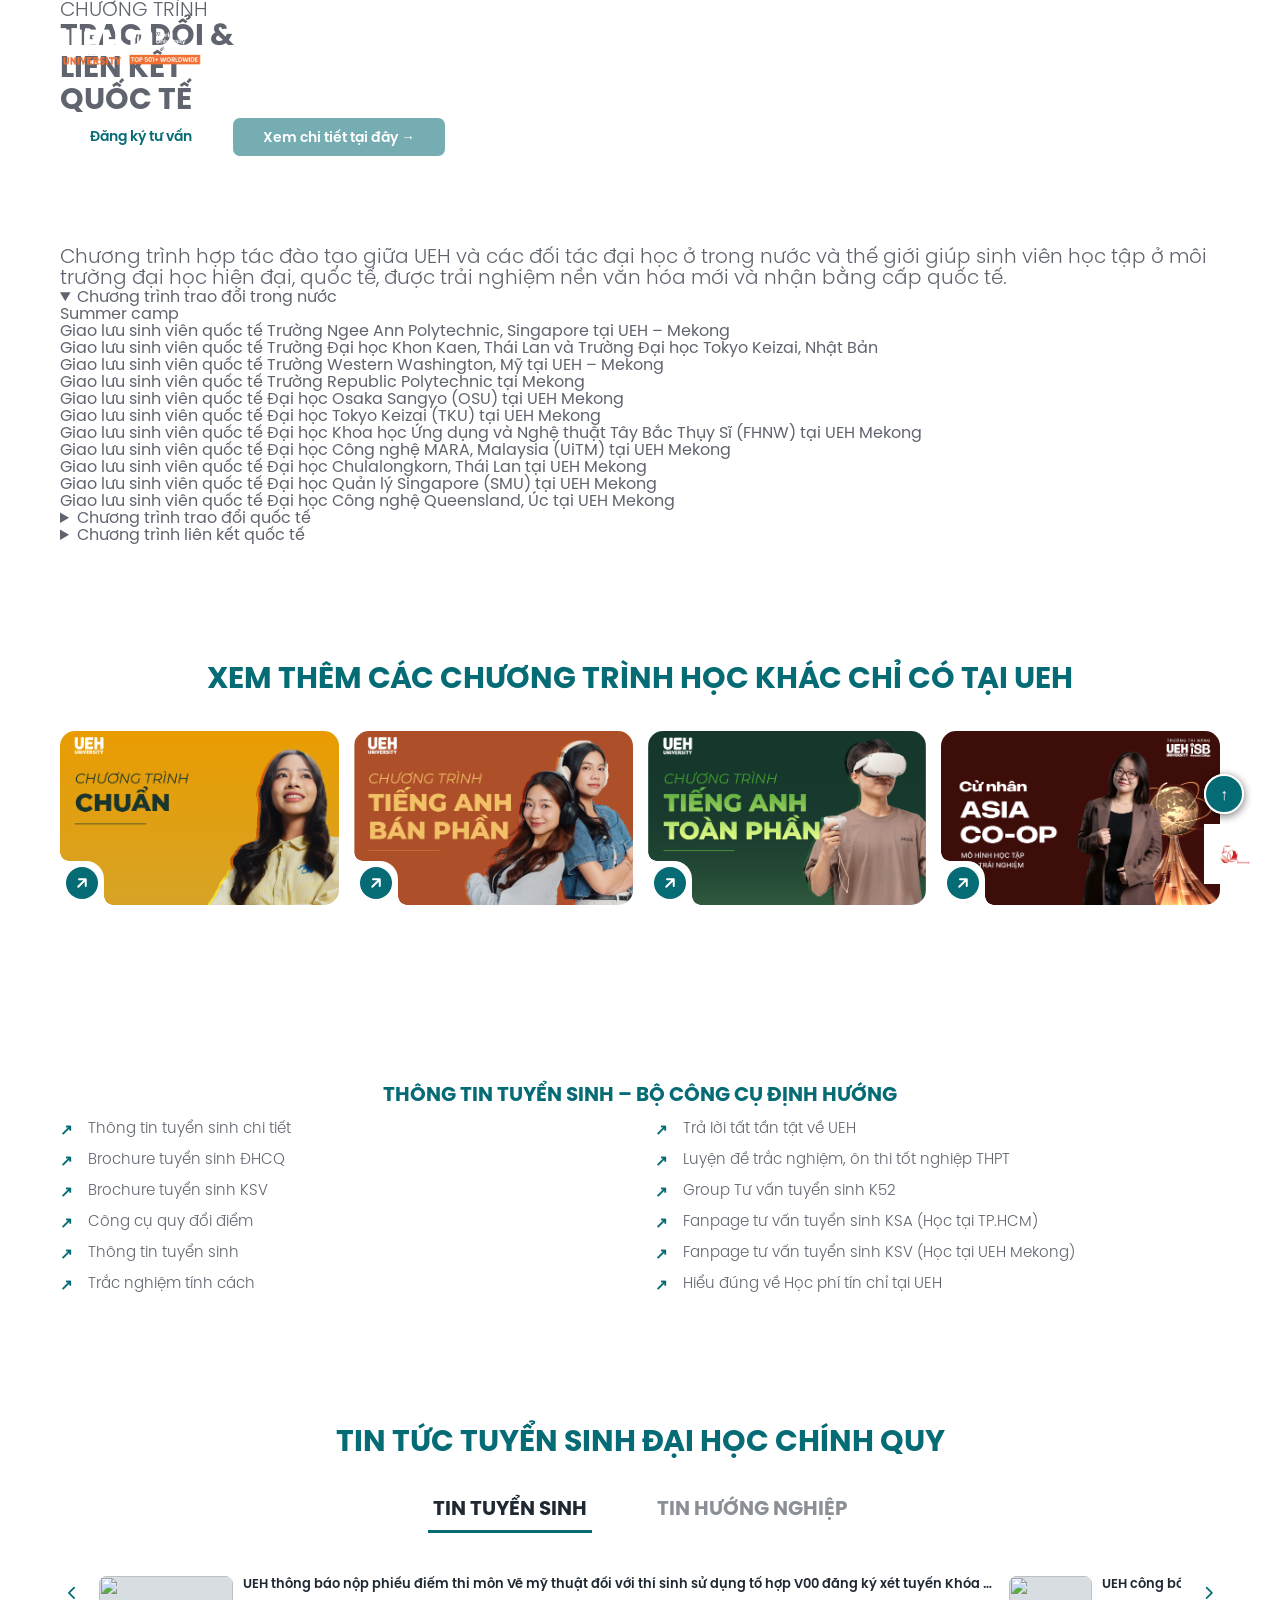
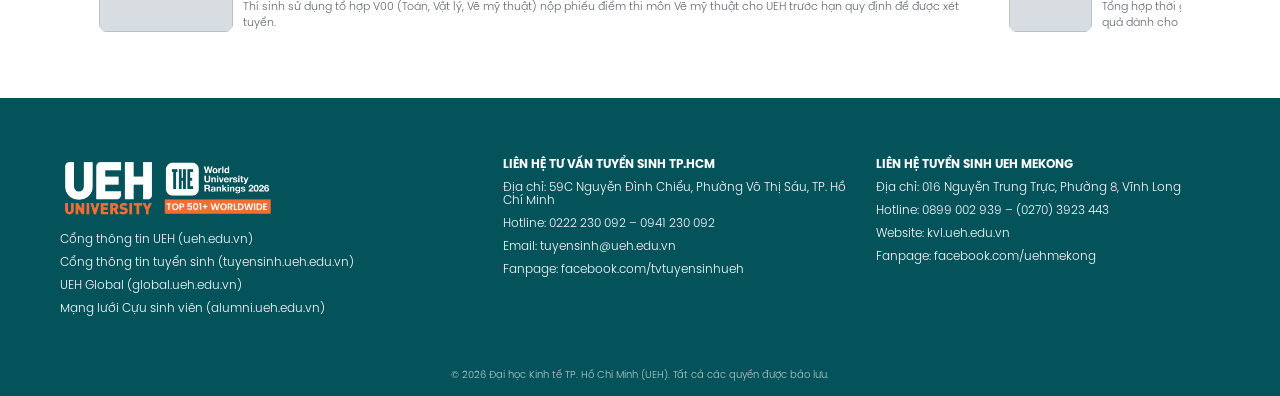
==== hoc-gi-o-ueh.html @ d94ba14e "Add hoc-gi-o-ueh.html with program details" ====
<!DOCTYPE html>
<html lang="vi">
<head>
  <meta charset="utf-8">
  <meta name="viewport" content="width=device-width, initial-scale=1">
  <title>Chương trình Trao đổi &amp; Liên kết quốc tế | Tuyển sinh Đại học chính quy UEH</title>
  <link rel="icon" href="img/ueh-logo-xanh.png">
  <link rel="stylesheet" href="https://cdnjs.cloudflare.com/ajax/libs/font-awesome/6.5.1/css/all.min.css">
  <link rel="stylesheet" href="css/root.css">
  <link rel="stylesheet" href="css/style.css">
</head>

<body id="top">

  <!-- ============ HEADER ============ -->
  <header class="site-header is-solid" id="hdr">
    <div class="top-links">
      <a href="index.html#why">Khám phá I am who I choose to be</a>
      <a href="#">✓ Học tại TP. Hồ Chí Minh (KSA)</a>
      <a href="#">✓ Học tại Vĩnh Long - UEH Mekong (KSV)</a>
    </div>

    <nav class="nav" aria-label="Chính">
      <div class="container">
        <a class="logo" href="index.html">
          <img src="img/logo-navbar.png" alt="UEH University">
        </a>
        <button class="nav__toggle" aria-label="Menu" aria-expanded="false">☰</button>
        <ul>
          <li><a href="index.html#why">Tại sao chọn UEH?</a></li>
          <li><a href="index.html#learn">Học gì ở UEH</a></li>
          <li><a href="index.html#methods">Phương thức tuyển sinh</a></li>
          <li><a href="index.html#steps">7 bước xét tuyển ở UEH</a></li>
          <li><a href="index.html#programs">Chương trình đào tạo</a></li>
          <li><a href="index.html#faq">Q&amp;A</a></li>
        </ul>
      </div>
    </nav>
  </header>

  <main class="sub-main sub-main--flush">

    <!-- ============ HERO ============ -->
    <section class="sub-hero" style="--hero-img:url('img/banner-trao-doi-lien-ket.png')">
      <div class="container container--wide">
        <p class="sub-hero__eyebrow">CHƯƠNG TRÌNH</p>
        <h1>TRAO ĐỔI &amp;<br>LIÊN KẾT<br>QUỐC TẾ</h1>
        <div class="hero__cta">
          <a class="btn btn--light" href="index.html#register">Đăng ký tư vấn</a>
          <a class="btn btn--outline" href="#chi-tiet">Xem chi tiết tại đây →</a>
        </div>
      </div>
    </section>

    <!-- ============ GIỚI THIỆU + ACCORDION ============ -->
    <section class="section" id="chi-tiet">
      <div class="container">
        <p class="lead">Chương trình hợp tác đào tạo giữa UEH và các đối tác đại học ở trong nước và thế giới giúp sinh viên học tập ở môi trường đại học hiện đại, quốc tế, được trải nghiệm nền văn hóa mới và nhận bằng cấp quốc tế.</p>

        <div class="accordion">
        <details class="accordion__item" open>
          <summary>Chương trình trao đổi trong nước</summary>
          <div class="accordion__body">
            <ul>
              <li>Summer camp</li>
              <li>Giao lưu sinh viên quốc tế Trường Ngee Ann Polytechnic, Singapore tại UEH – Mekong</li>
              <li>Giao lưu sinh viên quốc tế Trường Đại học Khon Kaen, Thái Lan và Trường Đại học Tokyo Keizai, Nhật Bản</li>
              <li>Giao lưu sinh viên quốc tế Trường Western Washington, Mỹ tại UEH – Mekong</li>
              <li>Giao lưu sinh viên quốc tế Trường Republic Polytechnic tại Mekong</li>
              <li>Giao lưu sinh viên quốc tế Đại học Osaka Sangyo (OSU) tại UEH Mekong</li>
              <li>Giao lưu sinh viên quốc tế Đại học Tokyo Keizai (TKU) tại UEH Mekong</li>
              <li>Giao lưu sinh viên quốc tế Đại học Khoa học Ứng dụng và Nghệ thuật Tây Bắc Thụy Sĩ (FHNW) tại UEH Mekong</li>
              <li>Giao lưu sinh viên quốc tế Đại học Công nghệ MARA, Malaysia (UiTM) tại UEH Mekong</li>
              <li>Giao lưu sinh viên quốc tế Đại học Chulalongkorn, Thái Lan tại UEH Mekong</li>
              <li>Giao lưu sinh viên quốc tế Đại học Quản lý Singapore (SMU) tại UEH Mekong</li>
              <li>Giao lưu sinh viên quốc tế Đại học Công nghệ Queensland, Úc tại UEH Mekong</li>
            </ul>
          </div>
        </details>
        <details class="accordion__item">
          <summary>Chương trình trao đổi quốc tế</summary>
          <div class="accordion__body">
            <p>Nội dung đang được cập nhật.</p>
          </div>
        </details>
        <details class="accordion__item">
          <summary>Chương trình liên kết quốc tế</summary>
          <div class="accordion__body">
            <p>Nội dung đang được cập nhật.</p>
          </div>
        </details>
        </div>
      </div>
    </section>

    <!-- ============ CHƯƠNG TRÌNH KHÁC ============ -->
    <section class="section band-teal">
      <div class="container">
        <h2 class="title">XEM THÊM CÁC CHƯƠNG TRÌNH HỌC KHÁC CHỈ CÓ TẠI UEH</h2>
        <div class="hg-grid">
        <div class="hg-card">
          <a class="hg-card__img" href="hoc-that-lam-that.html" tabindex="-1" aria-hidden="true"><img src="img/hoc-gi-ueh-1.png" alt="Chương trình Chuẩn"></a>
          <a class="hg-card__go" href="hoc-that-lam-that.html" aria-label="Xem chi tiết Chương trình Chuẩn"><span class="hg-card__btn"><svg viewBox="0 0 24 24" width="18" height="18" fill="none" stroke="currentColor" stroke-width="2.6" stroke-linecap="round" stroke-linejoin="round" aria-hidden="true"><path d="M7 17 17 7M8 7h9v9"/></svg></span></a>
        </div>
        <div class="hg-card">
          <a class="hg-card__img" href="hoc-that-lam-that.html" tabindex="-1" aria-hidden="true"><img src="img/hoc-gi-ueh-2.png" alt="Chương trình Tiếng Anh bán phần"></a>
          <a class="hg-card__go" href="hoc-that-lam-that.html" aria-label="Xem chi tiết Chương trình Tiếng Anh bán phần"><span class="hg-card__btn"><svg viewBox="0 0 24 24" width="18" height="18" fill="none" stroke="currentColor" stroke-width="2.6" stroke-linecap="round" stroke-linejoin="round" aria-hidden="true"><path d="M7 17 17 7M8 7h9v9"/></svg></span></a>
        </div>
        <div class="hg-card">
          <a class="hg-card__img" href="hoc-that-lam-that.html" tabindex="-1" aria-hidden="true"><img src="img/hoc-gi-ueh-3.png" alt="Chương trình Tiếng Anh toàn phần"></a>
          <a class="hg-card__go" href="hoc-that-lam-that.html" aria-label="Xem chi tiết Chương trình Tiếng Anh toàn phần"><span class="hg-card__btn"><svg viewBox="0 0 24 24" width="18" height="18" fill="none" stroke="currentColor" stroke-width="2.6" stroke-linecap="round" stroke-linejoin="round" aria-hidden="true"><path d="M7 17 17 7M8 7h9v9"/></svg></span></a>
        </div>
        <div class="hg-card">
          <a class="hg-card__img" href="hoc-that-lam-that.html" tabindex="-1" aria-hidden="true"><img src="img/hoc-gi-ueh-4.jpg" alt="Cử nhân Asia Co-op"></a>
          <a class="hg-card__go" href="hoc-that-lam-that.html" aria-label="Xem chi tiết Cử nhân Asia Co-op"><span class="hg-card__btn"><svg viewBox="0 0 24 24" width="18" height="18" fill="none" stroke="currentColor" stroke-width="2.6" stroke-linecap="round" stroke-linejoin="round" aria-hidden="true"><path d="M7 17 17 7M8 7h9v9"/></svg></span></a>
        </div>
        </div>
      </div>
    </section>

  <!-- ============ BỘ CÔNG CỤ ĐỊNH HƯỚNG ============ -->
  <section class="section methods">
    <div class="container">
      <h3 class="subtitle">THÔNG TIN TUYỂN SINH – BỘ CÔNG CỤ ĐỊNH HƯỚNG</h3>

      <div class="cols">
        <ul class="links">
          <li><a href="#">Thông tin tuyển sinh chi tiết</a></li>
          <li><a href="#">Brochure tuyển sinh ĐHCQ</a></li>
          <li><a href="#">Brochure tuyển sinh KSV</a></li>
          <li><a href="#">Công cụ quy đổi điểm</a></li>
          <li><a href="#">Thông tin tuyển sinh</a></li>
          <li><a href="#">Trắc nghiệm tính cách</a></li>
        </ul>
        <ul class="links">
          <li><a href="#">Trả lời tất tần tật về UEH</a></li>
          <li><a href="#">Luyện đề trắc nghiệm, ôn thi tốt nghiệp THPT</a></li>
          <li><a href="#">Group Tư vấn tuyển sinh K52</a></li>
          <li><a href="#">Fanpage tư vấn tuyển sinh KSA (Học tại TP.HCM)</a></li>
          <li><a href="#">Fanpage tư vấn tuyển sinh KSV (Học tại UEH Mekong)</a></li>
          <li><a href="#">Hiểu đúng về Học phí tín chỉ tại UEH</a></li>
        </ul>
      </div>    </div>
  </section>

<!-- ============ TIN TỨC ============ -->
  <section class="section">
    <div class="container">
      <h2 class="title">TIN TỨC TUYỂN SINH ĐẠI HỌC CHÍNH QUY</h2>

      <div class="tabs tabs--line" role="tablist">
        <button class="tab tab--line h2 is-active" role="tab" aria-selected="true" aria-controls="news-ts" data-panel="news-ts">TIN TUYỂN SINH</button>
        <button class="tab tab--line h2" role="tab" aria-selected="false" aria-controls="news-hn" data-panel="news-hn">TIN HƯỚNG NGHIỆP</button>
      </div>

      <div class="carousel news-panel" id="news-ts" role="tabpanel">
        <button class="arrow arrow--prev arrow--chev" aria-label="Trước"><i class="fa-solid fa-chevron-left" aria-hidden="true"></i></button>
        <div class="carousel__track">
          <article class="news">
            <div class="news__thumb"><img src="img/tin-tuyen-sinh-1.jpg" alt=""></div>
            <div class="news__body">
              <h3 class="news__title"><a href="#" title="UEH thông báo nộp phiếu điểm thi môn Vẽ mỹ thuật đối với thí sinh sử dụng tổ hợp V00 đăng ký xét tuyển Khóa 52 (Mã xét tuyển KSA)">UEH thông báo nộp phiếu điểm thi môn Vẽ mỹ thuật đối với thí sinh sử dụng tổ hợp V00 đăng ký xét tuyển Khóa 52 (Mã xét tuyển KSA)</a></h3>
              <p class="news__desc">Thí sinh sử dụng tổ hợp V00 (Toán, Vật lý, Vẽ mỹ thuật) nộp phiếu điểm thi môn Vẽ mỹ thuật cho UEH trước hạn quy định để được xét tuyển.</p>
            </div>
          </article>
          <article class="news">
            <div class="news__thumb"><img src="img/tin-tuyen-sinh-2.jpg" alt=""></div>
            <div class="news__body">
              <h3 class="news__title"><a href="#" title="UEH công bố lịch đăng ký xét tuyển và các mốc thời gian quan trọng của Khóa 52">UEH công bố lịch đăng ký xét tuyển và các mốc thời gian quan trọng của Khóa 52</a></h3>
              <p class="news__desc">Tổng hợp thời gian nhận hồ sơ, đăng ký nguyện vọng trên hệ thống và công bố kết quả dành cho thí sinh dự tuyển Khóa 52.</p>
            </div>
          </article>
          <article class="news">
            <div class="news__thumb"><img src="img/tin-tuyen-sinh-3.jpg" alt=""></div>
            <div class="news__body">
              <h3 class="news__title"><a href="#" title="Hướng dẫn quy đổi chứng chỉ ngoại ngữ quốc tế để xét tuyển vào UEH">Hướng dẫn quy đổi chứng chỉ ngoại ngữ quốc tế để xét tuyển vào UEH</a></h3>
              <p class="news__desc">Bảng quy đổi điểm các chứng chỉ ngoại ngữ như IELTS, TOEFL iBT và cách sử dụng kết quả khi đăng ký xét tuyển.</p>
            </div>
          </article>
          <article class="news">
            <div class="news__thumb"><img src="img/tin-tuyen-sinh-4.jpg" alt=""></div>
            <div class="news__body">
              <h3 class="news__title"><a href="#" title="UEH công bố điểm sàn xét tuyển các phương thức của Khóa 52">UEH công bố điểm sàn xét tuyển các phương thức của Khóa 52</a></h3>
              <p class="news__desc">Thông tin ngưỡng điểm nhận hồ sơ theo từng phương thức xét tuyển để thí sinh chủ động điều chỉnh nguyện vọng.</p>
            </div>
          </article>
          <article class="news">
            <div class="news__thumb"><img src="img/tin-tuyen-sinh-5.jpg" alt=""></div>
            <div class="news__body">
              <h3 class="news__title"><a href="#" title="Giải đáp thắc mắc thường gặp về hồ sơ xét tuyển đại học chính quy">Giải đáp thắc mắc thường gặp về hồ sơ xét tuyển đại học chính quy</a></h3>
              <p class="news__desc">Tổng hợp các câu hỏi phổ biến về giấy tờ cần nộp, cách nộp hồ sơ và thời hạn xác nhận nhập học.</p>
            </div>
          </article>
        </div>
        <button class="arrow arrow--next arrow--chev" aria-label="Sau"><i class="fa-solid fa-chevron-right" aria-hidden="true"></i></button>
      </div>

      <div class="carousel news-panel" id="news-hn" role="tabpanel" hidden>
        <button class="arrow arrow--prev arrow--chev" aria-label="Trước"><i class="fa-solid fa-chevron-left" aria-hidden="true"></i></button>
        <div class="carousel__track">
          <article class="news">
            <div class="news__thumb"><img src="img/tin-huong-nghiep-1.jpg" alt=""></div>
            <div class="news__body">
              <h3 class="news__title"><a href="#" title="Xu hướng ngành nghề: nhóm ngành Kinh tế – Kinh doanh được doanh nghiệp tìm kiếm nhiều">Xu hướng ngành nghề: nhóm ngành Kinh tế – Kinh doanh được doanh nghiệp tìm kiếm nhiều</a></h3>
              <p class="news__desc">Tổng hợp nhu cầu tuyển dụng và mức lương khởi điểm của các nhóm ngành, giúp thí sinh cân nhắc khi chọn ngành học.</p>
            </div>
          </article>
          <article class="news">
            <div class="news__thumb"><img src="img/tin-huong-nghiep-2.jpg" alt=""></div>
            <div class="news__body">
              <h3 class="news__title"><a href="#" title="Chương trình Học kỳ doanh nghiệp: sinh viên UEH làm việc thật ngay khi còn ngồi ghế nhà trường">Chương trình Học kỳ doanh nghiệp: sinh viên UEH làm việc thật ngay khi còn ngồi ghế nhà trường</a></h3>
              <p class="news__desc">Sinh viên tham gia học kỳ tại doanh nghiệp đối tác, tích lũy kinh nghiệm thực tế và mở rộng mạng lưới nghề nghiệp.</p>
            </div>
          </article>
          <article class="news">
            <div class="news__thumb"><img src="img/tin-huong-nghiep-3.jpg" alt=""></div>
            <div class="news__body">
              <h3 class="news__title"><a href="#" title="UEH Career Fair: kết nối sinh viên với hàng trăm doanh nghiệp đối tác">UEH Career Fair: kết nối sinh viên với hàng trăm doanh nghiệp đối tác</a></h3>
              <p class="news__desc">Ngày hội việc làm thường niên giúp sinh viên tìm hiểu vị trí thực tập, việc làm và gặp gỡ nhà tuyển dụng trực tiếp.</p>
            </div>
          </article>
          <article class="news">
            <div class="news__thumb"><img src="img/tin-huong-nghiep-4.jpg" alt=""></div>
            <div class="news__body">
              <h3 class="news__title"><a href="#" title="Kỹ năng nghề nghiệp sinh viên Kinh tế – Kinh doanh cần có khi ra trường">Kỹ năng nghề nghiệp sinh viên Kinh tế – Kinh doanh cần có khi ra trường</a></h3>
              <p class="news__desc">Những kỹ năng mềm và kỹ năng số được nhà tuyển dụng đánh giá cao đối với sinh viên mới tốt nghiệp.</p>
            </div>
          </article>
          <article class="news">
            <div class="news__thumb"><img src="img/tin-huong-nghiep-5.jpg" alt=""></div>
            <div class="news__body">
              <h3 class="news__title"><a href="#" title="Cựu sinh viên UEH chia sẻ hành trình từ giảng đường đến doanh nghiệp">Cựu sinh viên UEH chia sẻ hành trình từ giảng đường đến doanh nghiệp</a></h3>
              <p class="news__desc">Các cựu sinh viên kể lại quá trình chọn ngành, thực tập và bước vào môi trường làm việc thực tế.</p>
            </div>
          </article>
        </div>
        <button class="arrow arrow--next arrow--chev" aria-label="Sau"><i class="fa-solid fa-chevron-right" aria-hidden="true"></i></button>
      </div>
    </div>
  </section>

  
  </main>

<!-- ============ FOOTER ============ -->
  <footer class="footer">
    <div class="container">
      <div>
        <a class="logo" href="index.html"><img src="img/logo-navbar.png" alt="UEH"></a>
        <ul class="footer__links">
          <li>Cổng thông tin UEH (ueh.edu.vn)</li>
          <li>Cổng thông tin tuyển sinh (tuyensinh.ueh.edu.vn)</li>
          <li>UEH Global (global.ueh.edu.vn)</li>
          <li>Mạng lưới Cựu sinh viên (alumni.ueh.edu.vn)</li>
        </ul>
      </div>

      <div>
        <h4>LIÊN HỆ TƯ VẤN TUYỂN SINH TP.HCM</h4>
        <ul>
          <li>Địa chỉ: 59C Nguyễn Đình Chiểu, Phường Võ Thị Sáu, TP. Hồ Chí Minh</li>
          <li>Hotline: 0222 230 092 – 0941 230 092</li>
          <li>Email: tuyensinh@ueh.edu.vn</li>
          <li>Fanpage: facebook.com/tvtuyensinhueh</li>
        </ul>
      </div>

      <div>
        <h4>LIÊN HỆ TUYỂN SINH UEH MEKONG</h4>
        <ul>
          <li>Địa chỉ: 016 Nguyễn Trung Trực, Phường 8, Vĩnh Long</li>
          <li>Hotline: 0899 002 939 – (0270) 3923 443</li>
          <li>Website: kvl.ueh.edu.vn</li>
          <li>Fanpage: facebook.com/uehmekong</li>
        </ul>
      </div>
    </div>

    <p class="copy">© 2026 Đại học Kinh tế TP. Hồ Chí Minh (UEH). Tất cả các quyền được bảo lưu.</p>
  </footer>

  <!-- ============ NÚT NỔI ============ -->
  <div class="fab">
    <button id="top-btn" aria-label="Lên đầu trang">↑</button>
    <a href="https://ueh50.ueh.edu.vn/" class="chat" aria-label="Chat">
      <img src="img/logo-50-nam.png" alt="Logo UEH 50" style="width: 60px; height: 60px;">
    </a>
  </div>

  <!-- ============ NÚT NỔI ============ -->
  <div class="fab">
    <button id="top-btn" aria-label="Lên đầu trang">↑</button>
    <a href="https://ueh50.ueh.edu.vn/" class="chat" aria-label="Chat">
      <img src="img/logo-50-nam.png" alt="Logo UEH 50" style="width: 60px; height: 60px;">
    </a>
  </div>

  <script src="js/script.js"></script>
</body>
</html>
---- css/root.css ----
/* ROOT.CSS - Design tokens & base style dùng chung */
/* 1. FONT SVN-Poppins (đặt .otf vào /fonts/) */
@font-face{font-family:'SVN-Poppins';src:url('../fonts/Font-web Thin.otf') format('opentype');font-weight:100;font-style:normal;font-display:swap}
@font-face{font-family:'SVN-Poppins';src:url('../fonts/Font-web Thin Italic.otf') format('opentype');font-weight:100;font-style:italic;font-display:swap}
@font-face{font-family:'SVN-Poppins';src:url('../fonts/Font-web ExtraLight.otf') format('opentype');font-weight:200;font-style:normal;font-display:swap}
@font-face{font-family:'SVN-Poppins';src:url('../fonts/Font-web ExtraLight Italic.otf') format('opentype');font-weight:200;font-style:italic;font-display:swap}
@font-face{font-family:'SVN-Poppins';src:url('../fonts/Font-web Light.otf') format('opentype');font-weight:300;font-style:normal;font-display:swap}
@font-face{font-family:'SVN-Poppins';src:url('../fonts/Font-web Light Italic.otf') format('opentype');font-weight:300;font-style:italic;font-display:swap}
@font-face{font-family:'SVN-Poppins';src:url('../fonts/Font-web Regular.otf') format('opentype');font-weight:400;font-style:normal;font-display:swap}
@font-face{font-family:'SVN-Poppins';src:url('../fonts/Font-web Italic.otf') format('opentype');font-weight:400;font-style:italic;font-display:swap}
@font-face{font-family:'SVN-Poppins';src:url('../fonts/Font-web Medium.otf') format('opentype');font-weight:500;font-style:normal;font-display:swap}
@font-face{font-family:'SVN-Poppins';src:url('../fonts/Font-web Medium Italic.otf') format('opentype');font-weight:500;font-style:italic;font-display:swap}
@font-face{font-family:'SVN-Poppins';src:url('../fonts/Font-web SemiBold.otf') format('opentype');font-weight:600;font-style:normal;font-display:swap}
@font-face{font-family:'SVN-Poppins';src:url('../fonts/Font-web SemiBold Italic.otf') format('opentype');font-weight:600;font-style:italic;font-display:swap}
@font-face{font-family:'SVN-Poppins';src:url('../fonts/Font-web Bold.otf') format('opentype');font-weight:700;font-style:normal;font-display:swap}
@font-face{font-family:'SVN-Poppins';src:url('../fonts/Font-web Bold Italic.otf') format('opentype');font-weight:700;font-style:italic;font-display:swap}
@font-face{font-family:'SVN-Poppins';src:url('../fonts/Font-web ExtraBold.otf') format('opentype');font-weight:800;font-style:normal;font-display:swap}
@font-face{font-family:'SVN-Poppins';src:url('../fonts/Font-web ExtraBold Italic.otf') format('opentype');font-weight:800;font-style:italic;font-display:swap}
@font-face{font-family:'SVN-Poppins';src:url('../fonts/Font-web Black.otf') format('opentype');font-weight:900;font-style:normal;font-display:swap}
@font-face{font-family:'SVN-Poppins';src:url('../fonts/Font-web Black Italic.otf') format('opentype');font-weight:900;font-style:italic;font-display:swap}

/* 2. DESIGN TOKENS */
:root{
  --font-family-base:'SVN-Poppins',sans-serif;
  --font-size-h1:30px;--font-size-h2:20px;--font-size-h3:15px;--font-size-h4:12px;--font-size-main:20px;
  --font-weight-thin:100;--font-weight-extralight:200;--font-weight-light:300;--font-weight-regular:400;
  --font-weight-medium:500;--font-weight-semibold:600;--font-weight-bold:700;--font-weight-extrabold:800;--font-weight-black:900;
  --line-height-auto:normal;
  --color-main:#F26F33;--color-secondary:#056B75;--color-text:#5F646F;--color-white:#fff;--color-bg-soft:#F4F5F6;
  --shape-height:50px;--border-radius-base:15px;--border-radius-sm:8px;--border-radius-pill:999px;

  /* Thang spacing THỐNG NHẤT (dọc = ngang = lớn = nhỏ đều lấy từ thang này) */
  --space-1:5px;--space-2:10px;--space-3:15px;--space-4:30px;--space-5:35px;--space-6:60px;--space-7:80px;
  --spacing-icon-text:var(--space-2);   /* nhỏ */
  --spacing-small:var(--space-3);       /* nhỏ */
  --spacing-horizontal:var(--space-4);  /* ngang */
  --spacing-vertical:var(--space-5);    /* dọc */
  --spacing-large:var(--space-6);       /* lớn */
  --spacing-section:var(--space-7);     /* lớn nhất: giữa các section */
  --spacing-gutter:var(--space-4);      /* khoảng cách cột */
  --nav-height:60px;
}

/* 3. RESET & BASE */
@layer base{
  *{margin:0;padding:0;box-sizing:border-box}
  body{font-family:var(--font-family-base);font-weight:var(--font-weight-regular);color:var(--color-text);line-height:var(--line-height-auto)}
  h1,.h1{font-family:var(--font-family-base);font-size:var(--font-size-h1);font-weight:var(--font-weight-bold);line-height:var(--line-height-auto)}
  h2,.h2{font-family:var(--font-family-base);font-size:var(--font-size-h2);font-weight:var(--font-weight-bold);line-height:var(--line-height-auto)}
  h3,.h3{font-family:var(--font-family-base);font-size:var(--font-size-h3);font-weight:var(--font-weight-light);line-height:var(--line-height-auto)}
  .h4{font-family:var(--font-family-base);font-size:var(--font-size-h4);font-weight:var(--font-weight-light);font-style:italic;line-height:var(--line-height-auto)}
  p,.main-text{font-family:var(--font-family-base);font-size:var(--font-size-main);font-weight:var(--font-weight-light);line-height:var(--line-height-auto)}
}

/* 4. UTILITIES */
@layer components{
  .text-color{color:var(--color-text)}.text-main-color{color:var(--color-main)}.text-secondary-color{color:var(--color-secondary)}
  .bg-main-color{background-color:var(--color-main)}.bg-secondary-color{background-color:var(--color-secondary)}
  .shape{height:var(--shape-height);border-radius:var(--border-radius-base)}
  .rounded-base{border-radius:var(--border-radius-base)}
  .stack-vertical>*+*{margin-top:var(--spacing-vertical)}
  .stack-small>*+*{margin-top:var(--spacing-small)}
  .section-spacing{margin-bottom:var(--spacing-vertical)}
  .section-spacing-hon{margin-right:var(--spacing-horizontal)}.section-spacing-hon:last-child{margin-right:0}
  .section-padding{padding-block:var(--spacing-large)}
  .gap-icon-text{gap:var(--spacing-icon-text)}.gap-small{gap:var(--spacing-small)}.gap-h{gap:var(--spacing-horizontal)}.gap-v{gap:var(--spacing-vertical)}
}
---- css/style.css ----
/* STYLE.CSS – dùng cùng root.css */
:root{--pad-x:clamp(16px,5vw,60px);--max:1200px;--teal-dark:#04535b}
html{scroll-behavior:smooth;scroll-padding-top:var(--nav-height)}
img{max-width:100%;display:block}
a{color:inherit;text-decoration:none}
ul{list-style:none}
button,input,select{font:inherit;color:inherit}
:focus-visible{outline:2px solid var(--color-main);outline-offset:2px}
.container{width:100%;max-width:calc(var(--max) + var(--pad-x)*2);margin-inline:auto;padding-inline:var(--pad-x)}
.section{padding-block:var(--spacing-large)}
.bg-alt{background:var(--color-bg-soft)}
.title{color:var(--color-secondary);text-align:center;font-size:clamp(22px,3vw,30px);margin-bottom:var(--spacing-vertical)}
.subtitle{color:var(--color-secondary);text-align:center;font-size:var(--font-size-h2);font-weight:var(--font-weight-bold);margin:var(--spacing-large) 0 var(--spacing-vertical)}
.subtitle--first{margin-top:0}
.btn{display:inline-flex;align-items:center;justify-content:center;height:var(--shape-height);padding-inline:var(--space-4);border:0;border-radius:var(--border-radius-base);background:var(--color-main);color:#fff;font-weight:var(--font-weight-semibold);font-size:15px;cursor:pointer;transition:filter .2s}
.btn:hover{filter:brightness(1.08)}
.btn--light{background:#fff;color:var(--color-secondary);height:40px;border-radius:var(--border-radius-sm);font-size:14px}
.btn--outline{background:rgba(5,107,117,.55);border:1px solid #fff;color:#fff;height:40px;border-radius:var(--border-radius-sm);font-size:14px}
.btn--outline:hover{background:var(--color-secondary)}
.btn--accent{background:var(--color-main)}

/* HEADER */
.site-header{position:fixed;inset:0 0 auto 0;z-index:50}
.top-links{display:flex;justify-content:flex-end;gap:var(--space-4);padding:10px var(--pad-x);font-size:12px;color:#fff;background:transparent}
.top-links a:hover{text-decoration:underline}
.nav{background:transparent;transition:background .3s,box-shadow .3s}
.site-header.is-stuck .top-links{display:none}
.site-header.is-stuck .nav{background:var(--color-secondary)}
.site-header.is-stuck .nav{box-shadow:0 2px 10px rgba(0,0,0,.2)}
.nav .container{display:flex;align-items:center;justify-content:space-between;gap:var(--space-4);min-height:var(--nav-height)}
.logo img{height:40px;width:auto}
.nav ul{display:flex;gap:var(--space-1);align-items:center}
.nav ul a{display:block;padding:10px 14px;border-radius:var(--border-radius-sm);color:#fff;font-size:13px;font-weight:var(--font-weight-semibold);transition:background .2s}
.nav ul a:hover,.nav ul a.is-active{background:rgba(255,255,255,.18)}
.site-header:not(.is-stuck) .nav ul a:hover{background:var(--color-secondary)}
.nav__toggle{display:none;background:none;border:0;color:#fff;font-size:26px;cursor:pointer}

/* LOGO NAVBAR: ở hero căn giữa 2 dòng (top-links + nav), cuộn xuống nằm ở dòng nav */
.site-header .logo{
  position:absolute;top:0;bottom:0;
  left:calc((100% - min(100%, var(--max) + var(--pad-x)*2))/2 + var(--pad-x));
  display:flex;align-items:center;
}
.nav .container{justify-content:flex-end}

/* HERO – full màn hình, responsive */
.hero{position:relative;min-height:100vh;min-height:100svh;display:flex;align-items:flex-end;color:#fff;overflow:hidden;background:var(--color-secondary)}
.hero picture,.hero picture img{position:absolute;inset:0;width:100%;height:100%;object-fit:cover;object-position:left top}
.hero::after{content:"";position:absolute;inset:0;background:linear-gradient(180deg,rgba(5,107,117,.55) 0%,rgba(5,107,117,.15) 35%,rgba(5,107,117,.75) 100%)}
.hero__body{position:relative;z-index:2;width:100%;max-width:calc(var(--max) + var(--pad-x)*2);margin-inline:auto;padding:calc(var(--nav-height) + 80px) var(--pad-x) var(--space-6)}
.hero__cta{display:flex;flex-wrap:wrap;gap:var(--space-2);margin-bottom:var(--space-4)}
.hero__hi{font-size:clamp(16px,2vw,20px);margin-bottom:var(--space-1)}
.hero h1{font-size:clamp(24px,4vw,40px);margin-bottom:var(--space-4)}
.hero__stats{display:grid;grid-template-columns:repeat(4,minmax(0,max-content));gap:var(--space-4)}
.hero__stats b{display:inline;font-size:clamp(22px,3vw,32px);font-weight:var(--font-weight-bold);margin-right:6px}
.hero__stats span{font-size:12px;font-weight:var(--font-weight-light)}

/* CAROUSEL */
.carousel{position:relative;display:flex;align-items:center;gap:var(--space-3)}
.carousel__track{flex:1;display:flex;gap:var(--space-3);overflow-x:auto;scroll-snap-type:x mandatory;scrollbar-width:none;padding:28px 2px 6px}
.carousel__track::-webkit-scrollbar{display:none}
.arrow{flex:none;width:32px;height:32px;border:0;background:none;color:var(--color-secondary);font-size:28px;cursor:pointer}
.arrow:hover{color:var(--color-main)}

/* Khai phá tuyên ngôn – thẻ có góc lõm dưới phải + nút ↗, số tròn nằm trên đỉnh */
.step{--n:46px;--R:20px;--r:10px;--hg-bg:#fff;position:relative;flex:1 0 190px;min-height:140px;scroll-snap-align:start;background:var(--color-bg-soft);border-radius:var(--border-radius-base);padding:34px 18px 44px;display:flex;align-items:center;justify-content:center;text-align:center}
.step i{position:absolute;top:-22px;left:50%;transform:translateX(-50%);width:32px;height:32px;border-radius:50%;background:var(--color-secondary);color:#fff;font-style:normal;font-weight:var(--font-weight-semibold);font-size:18px;display:grid;place-items:center;border:6px solid var(--hg-bg);box-sizing:content-box}
.step__text{font-size:13px;font-weight:var(--font-weight-light);line-height:1.4;color:#6b7077}
.step__go{position:absolute;right:0;bottom:0;width:var(--n);height:var(--n);display:grid;place-items:center;background:var(--hg-bg);border-top-left-radius:var(--R)}
.step__go::before,.step__go::after{content:"";position:absolute;width:var(--r);height:var(--r);background:radial-gradient(circle var(--r) at 0 0,transparent calc(var(--r) - .5px),var(--hg-bg) var(--r))}
.step__go::before{right:0;bottom:100%}
.step__go::after{right:100%;bottom:0}
.step__btn{width:30px;height:30px;border-radius:50%;background:#b9dcdc;color:var(--color-secondary);display:grid;place-items:center;transition:background .2s,color .2s}
.step__go:hover .step__btn,.step__go:focus-visible .step__btn{background:var(--color-secondary);color:#fff}
.arrow--chev{width:24px;height:24px;font-size:14px;display:grid;place-items:center}
.stepcard{flex:0 0 calc((100% - var(--space-4)*2)/3);min-width:250px;scroll-snap-align:start;display:flex;flex-direction:column;gap:var(--space-2)}
.stepcard small{font-size:12px;font-weight:var(--font-weight-light);color:var(--color-text)}
.stepcard__line{display:flex;align-items:center;gap:var(--space-2);color:#7b8088;font-size:13px}
.stepcard__line::after{content:"";flex:1;height:2px;border-radius:2px;background:#e4e7ea}
.stepcard__card{background:#fff;border-radius:6px;padding:var(--space-4) var(--space-4) var(--space-3);box-shadow:0 4px 16px rgba(0,0,0,.12)}
.stepcard__card img{width:100%;height:auto;border-radius:4px}
.steps-sec .carousel__track{gap:var(--space-4);padding:6px 4px 20px}
.arrow--round{width:24px;height:24px;border:1px solid #cfd3d7;border-radius:50%;background:#fff;color:#777;font-size:10px;display:grid;place-items:center}
.arrow--round:hover{color:var(--color-secondary);border-color:var(--color-secondary)}

/* Tại sao chọn UEH */
.rank{background:var(--color-secondary);color:#fff;padding-block:var(--spacing-large)}
.rank h3{text-align:center;font-weight:var(--font-weight-bold);margin-bottom:var(--spacing-vertical)}
.rank__wrap{display:grid;grid-template-columns:minmax(0,3fr) minmax(200px,1fr);gap:var(--space-4);align-items:stretch}
.rank__grid{display:grid;grid-template-columns:repeat(3,minmax(0,1fr));gap:var(--space-4) 0;font-size:13px;font-weight:var(--font-weight-light);line-height:1.45;text-align:justify;align-content:space-between}
.rank__grid li{display:flex;align-items:center;padding:var(--space-2) var(--space-3)}
.rank__grid li:nth-child(3n+2),.rank__grid li:nth-child(3n){border-left:1px solid rgba(255,255,255,.55)}
.rank__grid li:nth-child(3n+1)::before{content:"•";flex:none;margin-right:var(--space-2)}
.rank__side{display:flex;flex-direction:column;justify-content:space-between;gap:var(--space-3)}
.rank__side img{width:100%;aspect-ratio:16/9;object-fit:cover;border-radius:var(--border-radius-base)}
.pill{display:inline-block;padding:10px 18px;border:1px solid #fff;border-radius:var(--border-radius-sm);font-size:12px;font-weight:var(--font-weight-medium);text-align:center;align-self:flex-start;line-height:1.2}
.pill--dim{display:inline-block;padding:10px 18px;border:1px solid #fff;border-radius:var(--border-radius-sm);font-size:12px;font-weight:var(--font-weight-medium);text-align:center;align-self:flex-end;line-height:1.2}
.pill--dark{color:var(--color-secondary);border-color:var(--color-secondary);padding:12px 24px;border-radius:14px;font-size:12px;font-weight:var(--font-weight-regular);letter-spacing:.02em}
.bg-alt.section .tabs{display:flex;justify-content:center;flex-wrap:wrap;gap:var(--space-3);margin-bottom:var(--spacing-vertical)}
.tab{min-width:140px;height:40px;padding-inline:var(--space-4);border:1px solid var(--color-secondary);background:transparent;color:var(--color-secondary);border-radius:var(--border-radius-sm);cursor:pointer;font-weight:var(--font-weight-medium)}
.tab.is-active{background:var(--color-secondary);color:#fff}
.p-wrap{display:grid;grid-template-columns:repeat(3,1fr);gap:var(--space-4)}
.bg-alt.section{padding-block:var(--spacing-section)}
.partner-sec{min-height:100vh;min-height:100svh;display:flex;flex-direction:column;justify-content:center}
.partner-sec .p-wrap .pcard i{height:clamp(98px,17vh,182px)}
.partner-sec .career{margin-top:var(--spacing-vertical)}
.bg-alt.career-sec{padding-top:0}
.container--wide{max-width:calc(1360px + var(--pad-x)*2)}
.pcard{display:flex;flex-direction:column;background:#fff;border-radius:var(--border-radius-base);overflow:hidden;text-align:center;font-weight:var(--font-weight-semibold);font-size:15px;line-height:1.35;color:var(--color-text);box-shadow:0 2px 8px rgba(0,0,0,.05)}
.pcard i{display:block;height:clamp(77px,9vw,105px);margin-bottom:var(--space-3);background:repeating-conic-gradient(#e6e6e6 0 25%,#fff 0 50%) 0 0/20px 20px}
.pcard{padding:var(--space-3)}
.pcard i{margin:calc(var(--space-3)*-1) calc(var(--space-3)*-1) var(--space-3)}
.pcard.is-hidden{display:none}
.career{display:grid;grid-template-columns:repeat(3,minmax(0,1fr));gap:var(--space-4);margin-top:var(--space-4);align-items:center}
.career__side{grid-column:span 2;display:flex;flex-direction:column;gap:var(--space-2);align-items:center}
.career--swap .pcard{text-align:right}
.career__side--start{align-items:flex-start;text-align:left}
.career__side--start .career__mid,.career__side--left .career__mid{justify-content:flex-start}
.career__side--left{align-items:flex-start;text-align:left;width:min(100%,640px)}
@media(min-width:993px){.career__side--left{justify-self:end}}
.career__mid{display:flex;gap:var(--space-4);align-items:stretch;width:100%}
.career__mid img{flex:0 1 40%;min-width:0;max-width:250px;aspect-ratio:16/10;object-fit:cover;object-position:top;border-radius:var(--border-radius-base)}
.career__side>.pill--dark:last-child{margin-left:clamp(48px,24%,200px)}
/* Số liệu: chữ căn giữa, có thanh dọc ở giữa hai khối */
.facts{position:relative;flex:1;display:flex;flex-direction:column;justify-content:space-around;padding-left:var(--space-4);text-align:center;color:var(--color-secondary);font-size:12px;font-weight:var(--font-weight-light);line-height:1.5}
.facts::before{content:"";position:absolute;left:0;top:50%;height:44px;width:1px;transform:translateY(-50%);background:currentColor}
.facts br{display:none}
.facts b{display:block;font-size:14px;font-weight:var(--font-weight-semibold)}

/* Học gì ở UEH – thẻ có góc lõm dưới trái + nút tròn mũi tên ↗ */
.hg-grid{display:grid;grid-template-columns:repeat(4,1fr);gap:var(--space-3)}
.hg-card{--n:44px;--R:18px;--r:9px;--hg-bg:#fff;position:relative;transition:transform .25s}
.hg-card:hover{transform:translateY(-3px)}
.hg-card__img{display:block;border-radius:var(--border-radius-base);overflow:hidden}
.hg-card__img img{width:100%;aspect-ratio:16/10;object-fit:cover;object-position:top center}
.hg-card__go{position:absolute;left:0;bottom:0;width:var(--n);height:var(--n);display:grid;place-items:center;background:var(--hg-bg);border-top-right-radius:var(--R)}
.hg-card__go::before,.hg-card__go::after{content:"";position:absolute;width:var(--r);height:var(--r);background:radial-gradient(circle var(--r) at 100% 0,transparent calc(var(--r) - .5px),var(--hg-bg) var(--r))}
.hg-card__go::before{left:0;bottom:100%}
.hg-card__go::after{left:100%;bottom:0}
.hg-card__btn{width:32px;height:32px;border-radius:50%;background:var(--color-secondary);color:#fff;display:grid;place-items:center;transition:background .2s,transform .2s}
.hg-card__go:hover .hg-card__btn,.hg-card__go:focus-visible .hg-card__btn{background:var(--color-main);transform:scale(1.08)}
.hint{grid-column:1/-1;text-align:center;font-size:12px;font-style:italic}

/* Chương trình đào tạo */
.tabs--line{display:flex;justify-content:center;flex-wrap:wrap;gap:var(--space-2) var(--space-6);margin-bottom:var(--space-3)}
.tabs--line .tab{min-width:0;height:auto;padding:var(--space-1) var(--space-1) var(--space-2);border:0;border-bottom:3px solid transparent;border-radius:0;background:none;color:#8b9096;font-size:var(--font-size-h2);font-weight:var(--font-weight-bold);cursor:pointer;transition:color .2s,border-color .2s}
.tabs--line .tab:hover{color:var(--color-secondary)}
.tabs--line .tab.is-active{color:#1f2933;border-bottom-color:var(--color-secondary);background:none}
#programs .title{margin-bottom:var(--space-2)}
#programs .tabs--line{margin-bottom:var(--spacing-vertical)}
.toolbar{display:flex;flex-wrap:wrap;gap:var(--space-2);margin-bottom:var(--space-3)}
.field{display:flex;align-items:center;gap:var(--space-2);height:44px;padding-inline:var(--space-3);border:1px solid #dcdfe3;border-radius:var(--border-radius-pill);background:#fff;color:#6b7077;font-size:13px}
.field--grow{flex:1 1 280px}
.field input,.field select{flex:1;min-width:0;border:0;outline:0;background:none;height:100%;font-size:13px;color:var(--color-text)}
.field select{appearance:none;padding-right:var(--space-2);cursor:pointer}
.field--btn{cursor:pointer;color:var(--color-text)}
.field--btn:hover,.field--btn:focus-visible{border-color:var(--color-secondary);color:var(--color-secondary)}

/* Popup điều kiện xét tuyển */
.modal{border:0;border-radius:var(--border-radius-base);padding:0;width:min(560px,92vw);max-height:86vh;overflow:hidden;color:var(--color-text);box-shadow:0 20px 60px rgba(0,0,0,.35);margin:auto}
.modal[open]{display:flex;flex-direction:column;animation:modal-in .22s ease-out}
.modal::backdrop{background:rgba(4,40,45,.6);animation:fade-in .22s ease-out}
@keyframes modal-in{from{opacity:0;transform:translateY(14px) scale(.98)}to{opacity:1;transform:none}}
@keyframes fade-in{from{opacity:0}to{opacity:1}}
.modal__head{display:flex;align-items:center;justify-content:space-between;gap:var(--space-3);padding:var(--space-3) var(--space-4);background:var(--color-secondary);color:#fff}
.modal__title{font-size:var(--font-size-h2)}
.modal__close{width:32px;height:32px;border:0;border-radius:50%;background:rgba(255,255,255,.18);color:#fff;cursor:pointer}
.modal__close:hover{background:rgba(255,255,255,.32)}
.modal__body{padding:var(--space-4);overflow-y:auto;font-size:14px}
.modal__body h3{color:var(--color-secondary);font-weight:var(--font-weight-semibold);font-size:15px;margin-bottom:var(--space-2)}
.modal__body ul{margin-bottom:var(--space-3);padding-left:var(--space-3);list-style:disc}
.modal__body li{margin-bottom:var(--space-1);font-weight:var(--font-weight-light)}
.modal__campus{font-size:12px;color:#3d4148;font-weight:var(--font-weight-semibold);margin-bottom:var(--space-2)}
.modal__body a{color:var(--color-secondary);text-decoration:underline}
.cond[hidden]{display:none}
.modal__note{font-size:12px;font-style:italic}
.modal__foot{padding:var(--space-3) var(--space-4);border-top:1px solid var(--color-bg-soft);text-align:right}
body:has(dialog[open]){overflow:hidden}

/* Bảng chung */
.table-wrap{overflow-x:auto;background:#fff;border-radius:var(--border-radius-sm)}
table{width:100%;border-collapse:collapse;font-size:12px;min-width:900px}
th{background:var(--color-secondary);color:#fff;padding:10px 8px;font-size:11px}
td{padding:10px 8px;border-bottom:1px solid #eceff1;text-align:center}
td:nth-child(2),td:nth-child(3){text-align:left}
.group td{background:#fdf1ea;color:var(--color-main);font-weight:var(--font-weight-semibold);text-align:left}
td a{color:var(--color-secondary);font-weight:var(--font-weight-semibold)}

/* NÚT XEM THÊM (dùng chung: đối tác + lĩnh vực) */
.more{display:flex;align-items:center;justify-content:center;gap:12px;width:max-content;margin:var(--space-4) auto 0;padding:7px 7px 7px 22px;border:1px solid var(--color-secondary);border-radius:var(--border-radius-pill);background:#fff;color:var(--color-secondary);font-weight:var(--font-weight-semibold);font-size:13px;letter-spacing:.03em;cursor:pointer;transition:background .2s,color .2s}
.more i{width:28px;height:28px;border-radius:50%;background:var(--color-secondary);color:#fff;display:grid;place-items:center;font-size:12px;transition:transform .25s,background .2s,color .2s}
.more:hover{background:var(--color-secondary);color:#fff}
.more:hover i{background:#fff;color:var(--color-secondary)}
.more.is-open i{transform:rotate(180deg)}
.more[hidden]{display:none}

/* BẢNG CHƯƠNG TRÌNH (nội dung file 4) */
.chuongtrinh-tab-panel{display:none}
.chuongtrinh-tab-panel.active{display:block}
.chuongtrinh-notes{max-height:260px;overflow-y:auto;margin-bottom:var(--space-3);padding:var(--space-3) var(--space-4);background:#fff;border-left:4px solid var(--color-main);border-radius:var(--border-radius-sm)}
.chuongtrinh-notes p{font-size:12px;line-height:1.55;font-weight:var(--font-weight-light);margin-bottom:var(--space-1)}
.chuongtrinh-notes a{color:var(--color-secondary);font-weight:var(--font-weight-semibold);text-decoration:underline}
.chuongtrinh-table-card,.isb-table-container{background:#fff;border-radius:var(--border-radius-sm);overflow:hidden}
.chuongtrinh-table-container,.isb-table-container{overflow-x:auto}
.chuongtrinh-table{min-width:1000px}
.isb-table{min-width:760px}
.chuongtrinh-table td,.isb-table td{vertical-align:middle}
.chuongtrinh-table sup,.isb-table sup{color:var(--color-main);font-weight:var(--font-weight-semibold);font-size:.8em}
.to-hop,.isb-to-hop{font-size:11px;line-height:1.5}
.chuongtrinh-table .section-heading td{background:#fdf1ea;color:var(--color-main);font-weight:var(--font-weight-semibold);text-align:left}
.chuongtrinh-table .main-region-heading td{background:var(--color-secondary);color:#fff;font-weight:var(--font-weight-bold);font-size:13px;text-align:left}
.isb-block-wrapper{margin-top:var(--space-4)}
.isb-title{color:var(--color-secondary);font-size:var(--font-size-h2);font-weight:var(--font-weight-bold);margin-bottom:var(--space-3)}
.isb-table td:nth-child(3){text-align:left;line-height:1.8}
.chuongtrinh-alert-note {margin-top: var(--space-3);padding: var(--space-2) var(--space-3);background: #ffffff;border: 1px solid #e0e0e0;border-radius: var(--border-radius-sm);}
.chuongtrinh-alert-note p {font-size: 12px;font-weight: var(--font-weight-light);color: var(--color-text); /* Chữ màu xám */margin: 0; /* Đảm bảo không bị vỡ dòng ngoài ý muốn */}

/* thu gọn: ẩn khối ISB & lưu ý cuối khi chưa bấm "Xem thêm lĩnh vực" */
.chuongtrinh-tab-panel.is-collapsed .isb-block-wrapper,
.chuongtrinh-tab-panel.is-collapsed > .chuongtrinh-alert-note:last-child{display:none}

/* Phương thức */
.cols{display:grid;grid-template-columns:1fr 1fr;gap:var(--space-4)}
.methods h3{color:var(--color-secondary);font-size:var(--font-size-h2);font-weight:var(--font-weight-bold);margin-bottom:var(--space-3)}
.links li{margin-bottom:var(--space-3)}
.links a{position:relative;padding-left:28px;font-size:15px;font-weight:var(--font-weight-light);display:block}
.links a::before{content:"↗";position:absolute;left:0;color:var(--color-secondary);font-weight:var(--font-weight-bold)}
.links a:hover{color:var(--color-secondary)}

/* FAQ */
.faq{background:var(--color-secondary);color:#fff;padding-block:var(--spacing-large);text-align:center}
.faq h2{margin-bottom:var(--space-4);font-size:clamp(22px,3vw,30px)}
.search{display:flex;align-items:center;background:#fff;border-radius:var(--border-radius-pill);padding:5px 5px 5px var(--space-4);margin:0 0 var(--space-4)}
.search__field{flex:1;display:flex;align-items:center;gap:var(--space-3);color:#6b7077;font-size:14px}
.search input{flex:1;min-width:0;border:0;outline:0;background:none;height:40px;font-size:14px;color:var(--color-text)}
.btn--search{gap:8px;height:40px;padding-inline:var(--space-4);border-radius:var(--border-radius-pill);background:#eef0f2;color:#2b2f36;font-weight:var(--font-weight-medium);font-size:14px}
.btn--search:hover{filter:none;background:#e0e4e7}
.chips{display:flex;justify-content:center;flex-wrap:wrap;gap:var(--space-3)}
.chip{padding:9px 20px;border:0;border-radius:4px;background:#fff;color:var(--color-text);font-size:12px;cursor:pointer;transition:background .2s,color .2s}
.chip:hover{background:var(--color-main);color:#fff}

/* Tin tức */
.news{flex:0 0 clamp(300px,32%,420px);display:flex;align-items:stretch;gap:var(--space-2);scroll-snap-align:start}
.news__thumb{flex:none;position:relative;width:15%;align-self:stretch;min-height:56px;border-radius:var(--border-radius-sm);overflow:hidden;background:#d8dde1}
.news__thumb img{position:absolute;inset:0;width:100%;height:100%;object-fit:cover;object-position:top center}
.news__body{flex:1;min-width:0}
.news__title{display:block;font-size:13px;font-weight:var(--font-weight-semibold);line-height:1.35;color:#1f2933;margin-bottom:6px;white-space:nowrap;overflow:hidden;text-overflow:ellipsis}
.news__title a:hover{color:var(--color-secondary)}
.news__desc{font-size:11px;font-weight:var(--font-weight-light);line-height:1.45;display:-webkit-box;-webkit-line-clamp:2;-webkit-box-orient:vertical;overflow:hidden}
.news-panel[hidden]{display:none}

/* Đăng ký + footer */
.register{background:linear-gradient(135deg,var(--color-secondary),var(--teal-dark));padding-block:var(--spacing-large)}
.register .container{display:grid;grid-template-columns:1fr 1fr;gap:var(--space-4);align-items:center}
.form{display:grid;gap:var(--space-2);color:#fff}
.form h2{font-size:var(--font-size-h2)}
.form input,.form select{height:38px;padding-inline:var(--space-2);border:0;border-radius:4px;font-size:13px;background:#fff;color:var(--color-text)}
.form .row{display:grid;grid-template-columns:1fr 1fr;gap:var(--space-2)}
.form small{font-size:11px;font-weight:var(--font-weight-light)}
.form .btn{height:40px;border-radius:4px}
.err{font-size:12px;color:#ffd2bd;min-height:1em}
.register__art img{margin-inline:auto;max-height:420px;width:auto}
.footer{background:var(--teal-dark);color:#fff;padding-top:var(--spacing-large);font-size:12px}
.footer .container{display:grid;grid-template-columns:1.2fr 1fr 1fr;gap:var(--space-4)}
.footer h4{margin-bottom:var(--space-2);font-size:12px}
.footer li{margin-bottom:var(--space-2);font-weight:var(--font-weight-light)}
.footer .logo img{height:60px;margin-bottom:var(--space-3)}
.copy{text-align:center;padding:var(--space-3);margin-top:var(--space-4);font-size:10px;opacity:.7}
.fab{position:fixed;right:16px;bottom:16px;z-index:40;display:flex;flex-direction:column;gap:var(--space-2)}
.fab button{width:40px;height:40px;border-radius:60px;border:2px solid #fff;background:var(--color-secondary);color:#fff;font-size:16px;cursor:pointer;box-shadow:0 2px 8px rgba(0,0,0,.3)}
.fab .chat{background:#fff}
/* VIDEO GIỚI THIỆU */
.video-showcase__grid{display:grid;grid-template-columns:minmax(0,1.15fr) minmax(0,1fr);gap:var(--space-4);align-items:center}
.video-showcase__frame{position:relative;aspect-ratio:16/9;border-radius:var(--border-radius-base);overflow:hidden;background:#000;box-shadow:0 6px 24px rgba(0,0,0,.15)}
.video-showcase__frame iframe{position:absolute;inset:0;width:100%;height:100%;border:0;pointer-events:none}
.video-showcase__ctrl{position:absolute;inset:0;width:100%;display:grid;place-items:center;border:0;background:transparent;cursor:pointer}
.video-showcase__circle{width:64px;height:64px;border-radius:50%;background:rgba(5,107,117,.75);border:2px solid #fff;color:#fff;display:grid;place-items:center;font-size:22px;opacity:0;transform:scale(.9);transition:opacity .25s,transform .25s,background .2s}
.video-showcase__ctrl:hover .video-showcase__circle,.video-showcase__ctrl:focus-visible .video-showcase__circle,.video-showcase__ctrl.is-paused .video-showcase__circle{opacity:1;transform:none}
.video-showcase__ctrl:hover .video-showcase__circle{background:var(--color-secondary)}
.video-showcase__badge{display:inline-block;margin-bottom:var(--space-4);padding:var(--space-3) var(--space-4);background:var(--color-main);color:#fff;border-radius:var(--border-radius-base);font-size:clamp(20px,2.4vw,28px);line-height:1.3}
.video-showcase__text p{font-size:15px;font-weight:var(--font-weight-light);line-height:1.7;text-align:justify;margin-bottom:var(--space-3)}
.video-showcase__text p:last-child{margin-bottom:0}
@media(max-width:992px){.video-showcase__grid{grid-template-columns:1fr}.video-showcase__circle{opacity:1}}
/* RESPONSIVE */
@media(max-width:992px){
  .nav__toggle{display:block}
  .nav ul{display:none;position:absolute;left:0;right:0;top:100%;flex-direction:column;align-items:stretch;background:var(--color-secondary);padding:var(--space-2) var(--pad-x)}
  .nav ul.is-open{display:flex}
  .top-links{justify-content:center;flex-wrap:wrap;gap:var(--space-2)}
  .rank__wrap,.career,.register .container,.footer .container{grid-template-columns:1fr}
  .hg-grid{grid-template-columns:repeat(2,1fr)}
  .hero__stats{grid-template-columns:repeat(2,1fr)}
  .p-wrap{grid-template-columns:1fr 1fr}
  /* logo về lại dòng nav trên màn hình nhỏ */
  .site-header .logo{position:static}
  .nav .container{justify-content:space-between}
}
@media(max-width:576px){
  .top-links a:first-child{display:none}
  .rank__grid,.cols,.p-wrap,.form .row{grid-template-columns:1fr}
  .arrow{display:none}
  .hero__body{padding-bottom:var(--space-4)}
}
@media(prefers-reduced-motion:reduce){*{transition:none!important;scroll-behavior:auto!important}}

@media(max-width:768px){
  .rank__grid{grid-template-columns:1fr;gap:0;text-align:left}
  .rank__grid li,.rank__grid li:nth-child(3n+2),.rank__grid li:nth-child(3n){border-left:0;padding-inline:0}
  .rank__grid li::before{content:"•";flex:none;margin-right:var(--space-2)}
}

@media(max-width:992px){.career--swap .pcard{text-align:center}}

@media(max-width:992px){.career__side{grid-column:auto}}

@media(max-width:576px){.career__mid{flex-direction:column}.career__mid img{flex-basis:auto;max-width:none}.facts{padding-left:0;gap:var(--space-2)}.facts::before{display:none}}
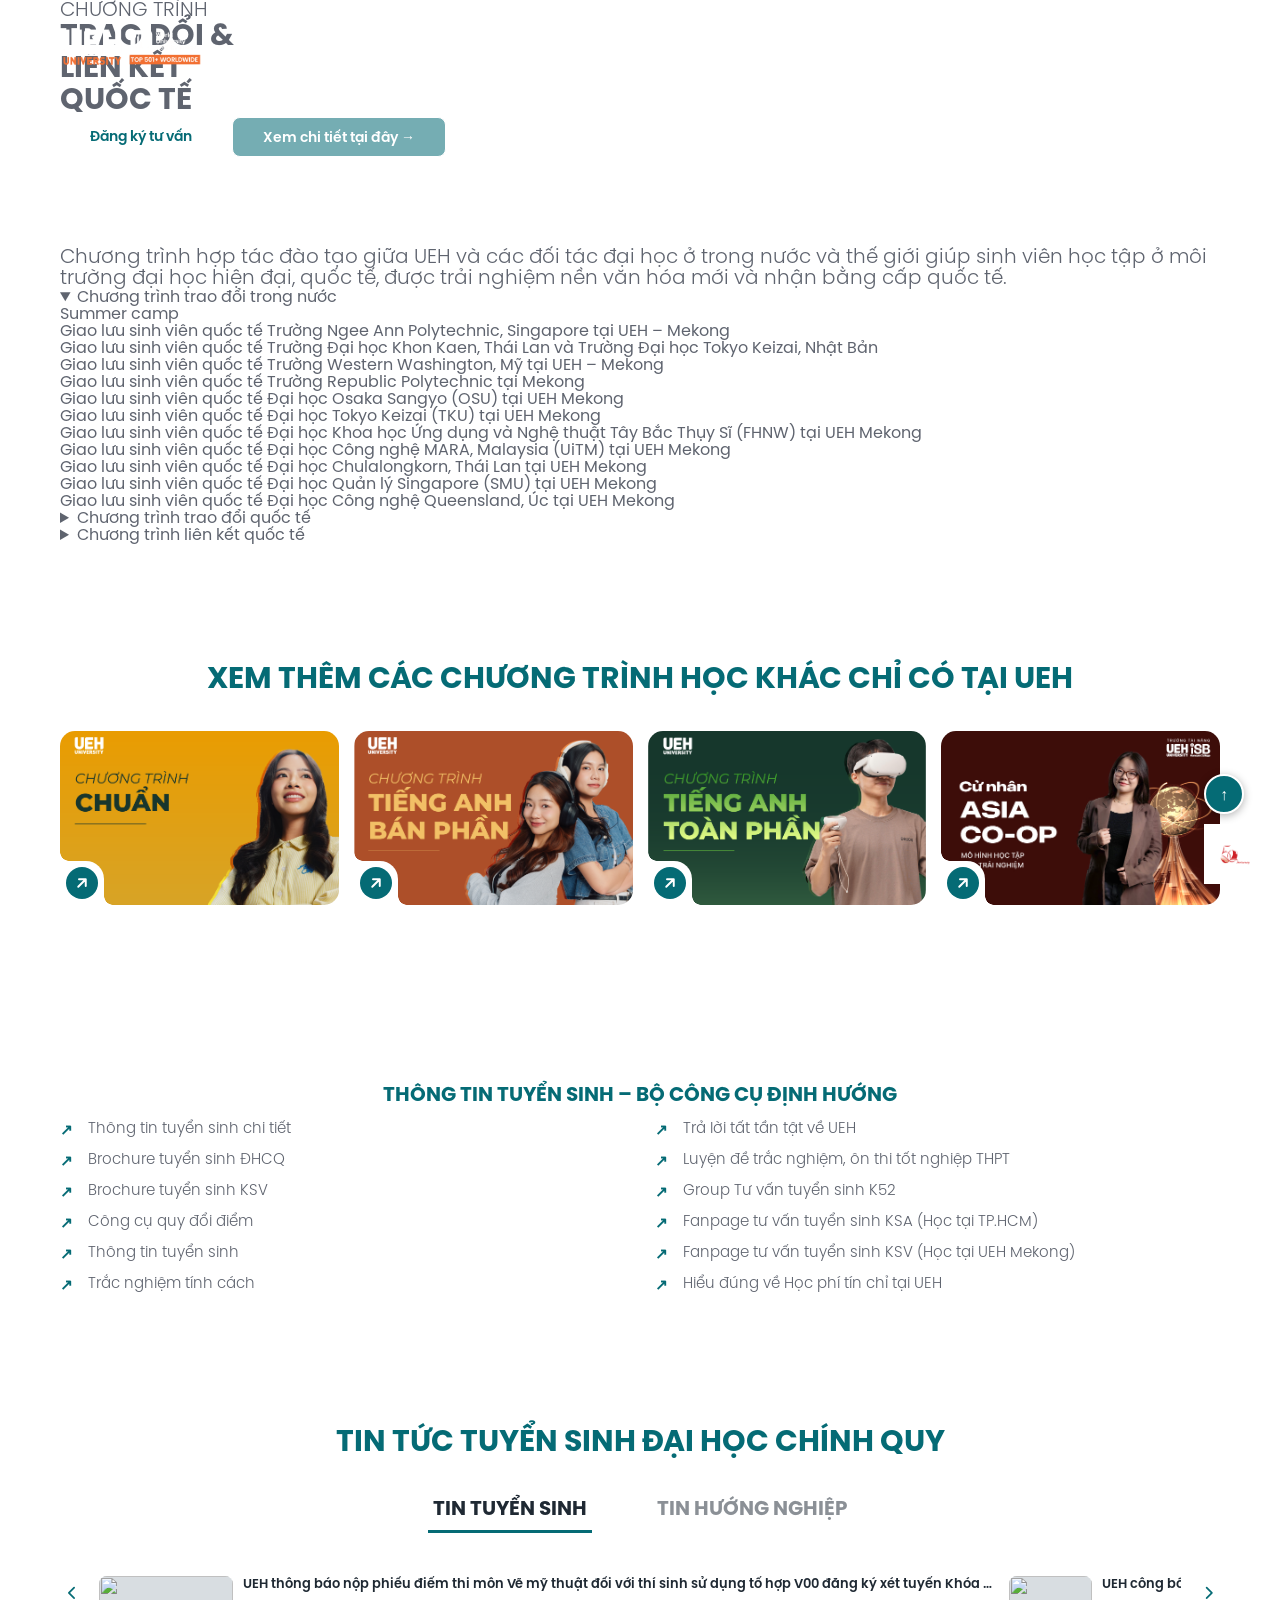
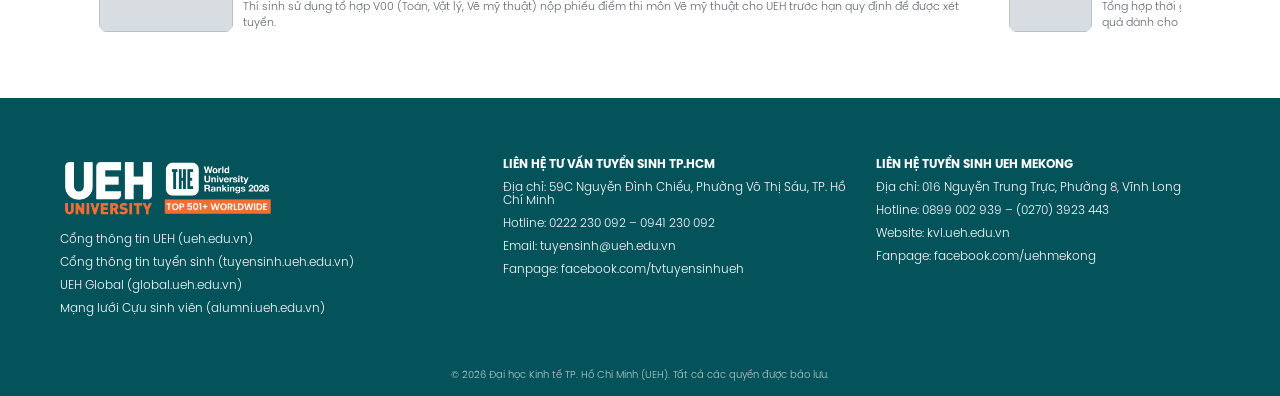
==== commit 6e6ab33a: "Remove floating button section Removed floating button section from the HTML." ====
--- a/hoc-gi-o-ueh.html
+++ b/hoc-gi-o-ueh.html
@@ -287,14 +287,6 @@
     </a>
   </div>
 
-  <!-- ============ NÚT NỔI ============ -->
-  <div class="fab">
-    <button id="top-btn" aria-label="Lên đầu trang">↑</button>
-    <a href="https://ueh50.ueh.edu.vn/" class="chat" aria-label="Chat">
-      <img src="img/logo-50-nam.png" alt="Logo UEH 50" style="width: 60px; height: 60px;">
-    </a>
-  </div>
-
   <script src="js/script.js"></script>
 </body>
 </html>
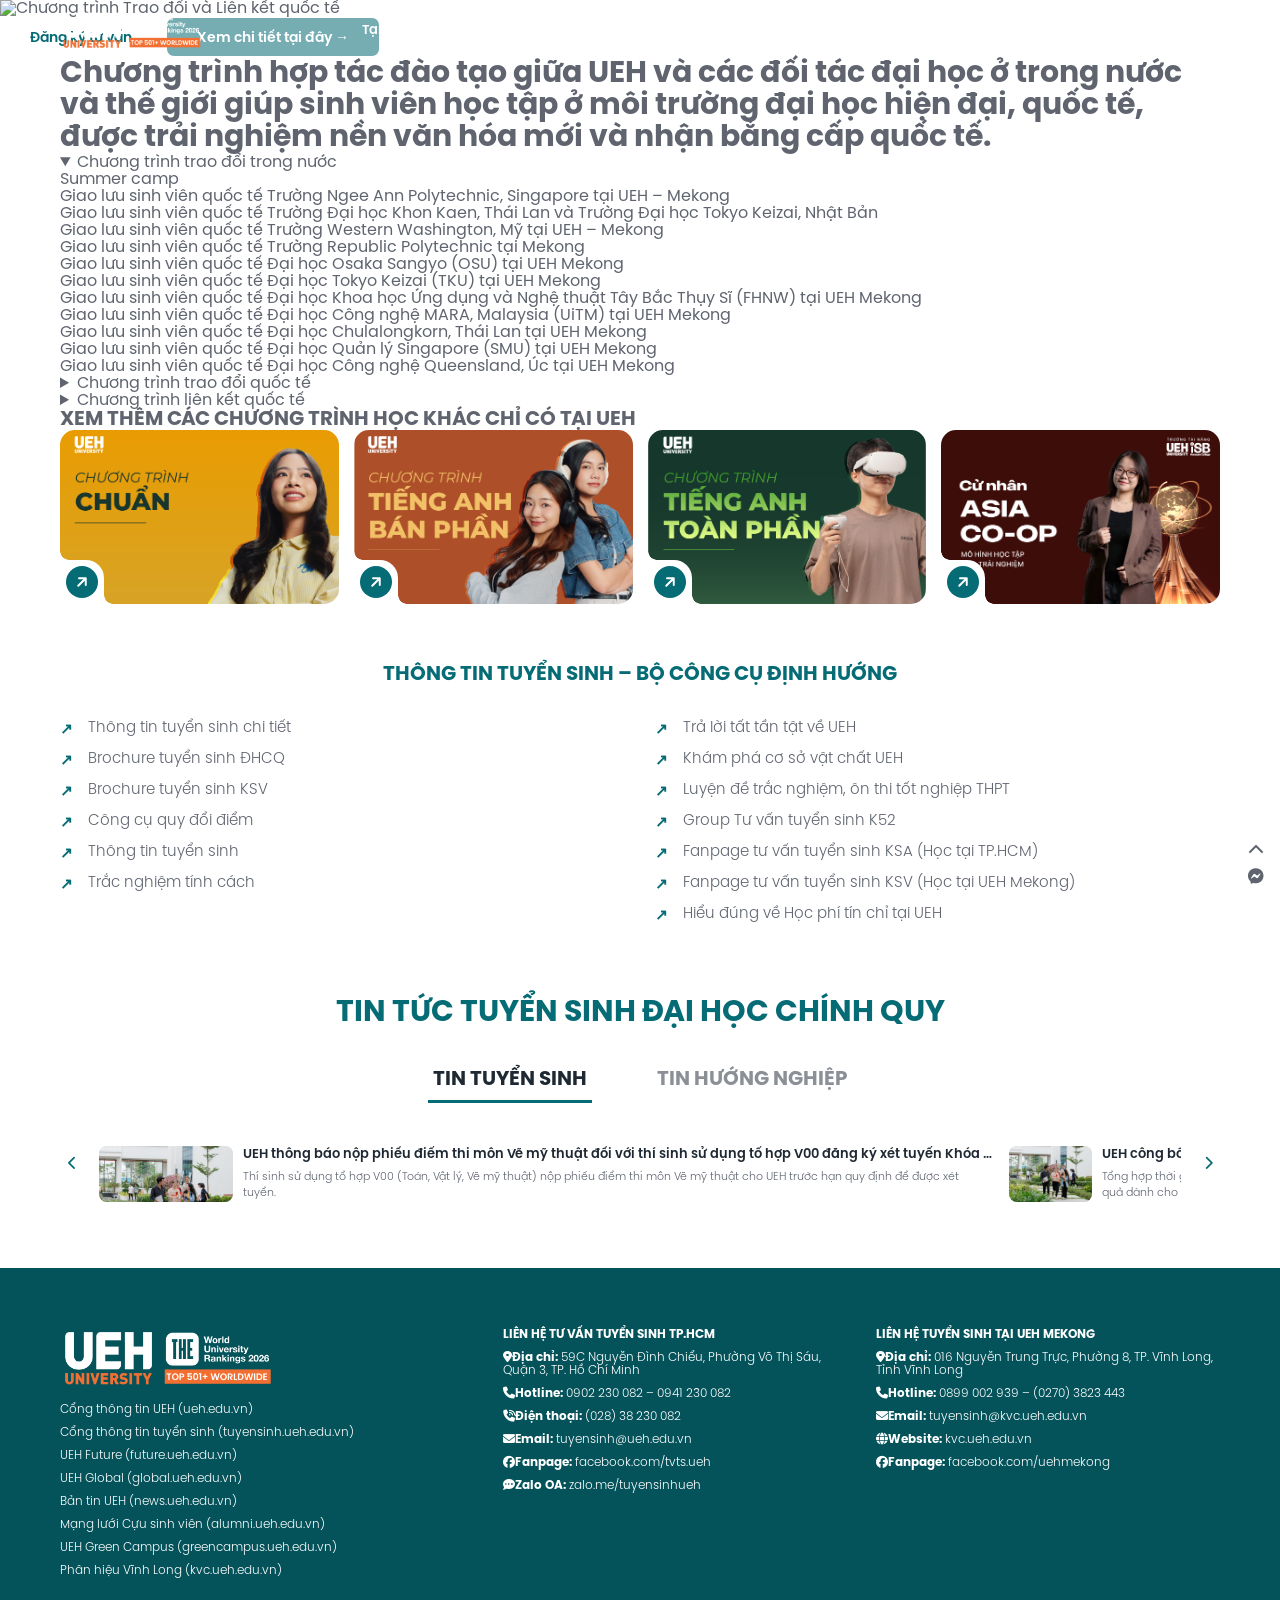
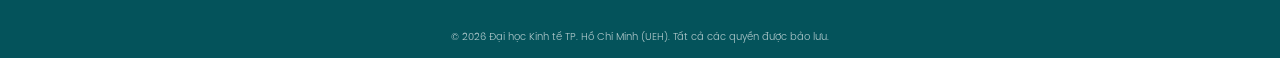
==== commit 00a611e1: "Update print statement from 'Hello' to 'Goodbye'" ====
--- a/hoc-gi-o-ueh.html
+++ b/hoc-gi-o-ueh.html
@@ -3,26 +3,21 @@
 <head>
   <meta charset="utf-8">
   <meta name="viewport" content="width=device-width, initial-scale=1">
-  <title>Chương trình Trao đổi &amp; Liên kết quốc tế | Tuyển sinh Đại học chính quy UEH</title>
+  <title>Chương trình Trao đổi & Liên kết quốc tế – UEH</title>
   <link rel="icon" href="img/ueh-logo-xanh.png">
   <link rel="stylesheet" href="https://cdnjs.cloudflare.com/ajax/libs/font-awesome/6.5.1/css/all.min.css">
   <link rel="stylesheet" href="css/root.css">
   <link rel="stylesheet" href="css/style.css">
+  <link rel="stylesheet" href="css/inner.css">
 </head>
 
-<body id="top">
+<body id="top" class="page-inner ">
 
   <!-- ============ HEADER ============ -->
-  <header class="site-header is-solid" id="hdr">
-    <div class="top-links">
-      <a href="index.html#why">Khám phá I am who I choose to be</a>
-      <a href="#">✓ Học tại TP. Hồ Chí Minh (KSA)</a>
-      <a href="#">✓ Học tại Vĩnh Long - UEH Mekong (KSV)</a>
-    </div>
-
+  <header class="site-header" id="hdr">
     <nav class="nav" aria-label="Chính">
       <div class="container">
-        <a class="logo" href="index.html">
+        <a class="logo" href="index.html#top">
           <img src="img/logo-navbar.png" alt="UEH University">
         </a>
         <button class="nav__toggle" aria-label="Menu" aria-expanded="false">☰</button>
@@ -38,112 +33,101 @@
     </nav>
   </header>
 
-  <main class="sub-main sub-main--flush">
-
-    <!-- ============ HERO ============ -->
-    <section class="sub-hero" style="--hero-img:url('img/banner-trao-doi-lien-ket.png')">
-      <div class="container container--wide">
-        <p class="sub-hero__eyebrow">CHƯƠNG TRÌNH</p>
-        <h1>TRAO ĐỔI &amp;<br>LIÊN KẾT<br>QUỐC TẾ</h1>
-        <div class="hero__cta">
-          <a class="btn btn--light" href="index.html#register">Đăng ký tư vấn</a>
-          <a class="btn btn--outline" href="#chi-tiet">Xem chi tiết tại đây →</a>
-        </div>
+  <main>
+    <!-- ============ HERO TRANG CON ============ -->
+    <section class="page-hero">
+      <img src="img/hoc-gi-ueh-hero.jpg" alt="Chương trình Trao đổi và Liên kết quốc tế">
+      <div class="page-hero__cta">
+        <a class="btn btn--light" href="index.html#register">Đăng ký tư vấn</a>
+        <a class="btn btn--outline" href="#">Xem chi tiết tại đây →</a>
       </div>
     </section>
 
-    <!-- ============ GIỚI THIỆU + ACCORDION ============ -->
-    <section class="section" id="chi-tiet">
+    <!-- ============ NỘI DUNG ============ -->
+    <section class="page-body page-text">
       <div class="container">
-        <p class="lead">Chương trình hợp tác đào tạo giữa UEH và các đối tác đại học ở trong nước và thế giới giúp sinh viên học tập ở môi trường đại học hiện đại, quốc tế, được trải nghiệm nền văn hóa mới và nhận bằng cấp quốc tế.</p>
-
-        <div class="accordion">
-        <details class="accordion__item" open>
-          <summary>Chương trình trao đổi trong nước</summary>
-          <div class="accordion__body">
-            <ul>
-              <li>Summer camp</li>
-              <li>Giao lưu sinh viên quốc tế Trường Ngee Ann Polytechnic, Singapore tại UEH – Mekong</li>
-              <li>Giao lưu sinh viên quốc tế Trường Đại học Khon Kaen, Thái Lan và Trường Đại học Tokyo Keizai, Nhật Bản</li>
-              <li>Giao lưu sinh viên quốc tế Trường Western Washington, Mỹ tại UEH – Mekong</li>
-              <li>Giao lưu sinh viên quốc tế Trường Republic Polytechnic tại Mekong</li>
-              <li>Giao lưu sinh viên quốc tế Đại học Osaka Sangyo (OSU) tại UEH Mekong</li>
-              <li>Giao lưu sinh viên quốc tế Đại học Tokyo Keizai (TKU) tại UEH Mekong</li>
-              <li>Giao lưu sinh viên quốc tế Đại học Khoa học Ứng dụng và Nghệ thuật Tây Bắc Thụy Sĩ (FHNW) tại UEH Mekong</li>
-              <li>Giao lưu sinh viên quốc tế Đại học Công nghệ MARA, Malaysia (UiTM) tại UEH Mekong</li>
-              <li>Giao lưu sinh viên quốc tế Đại học Chulalongkorn, Thái Lan tại UEH Mekong</li>
-              <li>Giao lưu sinh viên quốc tế Đại học Quản lý Singapore (SMU) tại UEH Mekong</li>
-              <li>Giao lưu sinh viên quốc tế Đại học Công nghệ Queensland, Úc tại UEH Mekong</li>
-            </ul>
-          </div>
-        </details>
-        <details class="accordion__item">
-          <summary>Chương trình trao đổi quốc tế</summary>
-          <div class="accordion__body">
-            <p>Nội dung đang được cập nhật.</p>
-          </div>
-        </details>
-        <details class="accordion__item">
-          <summary>Chương trình liên kết quốc tế</summary>
-          <div class="accordion__body">
-            <p>Nội dung đang được cập nhật.</p>
-          </div>
-        </details>
-        </div>
+        <h1 class="page-lead">Chương trình hợp tác đào tạo giữa UEH và các đối tác đại học ở trong nước và thế giới giúp sinh viên học tập ở môi trường đại học hiện đại, quốc tế, được trải nghiệm nền văn hóa mới và nhận bằng cấp quốc tế.</h1>
+
+      <details class="acc" open>
+        <summary>Chương trình trao đổi trong nước</summary>
+        <div class="acc__body"><ul>
+          <li>Summer camp</li>
+          <li>Giao lưu sinh viên quốc tế Trường Ngee Ann Polytechnic, Singapore tại UEH – Mekong</li>
+          <li>Giao lưu sinh viên quốc tế Trường Đại học Khon Kaen, Thái Lan và Trường Đại học Tokyo Keizai, Nhật Bản</li>
+          <li>Giao lưu sinh viên quốc tế Trường Western Washington, Mỹ tại UEH – Mekong</li>
+          <li>Giao lưu sinh viên quốc tế Trường Republic Polytechnic tại Mekong</li>
+          <li>Giao lưu sinh viên quốc tế Đại học Osaka Sangyo (OSU) tại UEH Mekong</li>
+          <li>Giao lưu sinh viên quốc tế Đại học Tokyo Keizai (TKU) tại UEH Mekong</li>
+          <li>Giao lưu sinh viên quốc tế Đại học Khoa học Ứng dụng và Nghệ thuật Tây Bắc Thụy Sĩ (FHNW) tại UEH Mekong</li>
+          <li>Giao lưu sinh viên quốc tế Đại học Công nghệ MARA, Malaysia (UiTM) tại UEH Mekong</li>
+          <li>Giao lưu sinh viên quốc tế Đại học Chulalongkorn, Thái Lan tại UEH Mekong</li>
+          <li>Giao lưu sinh viên quốc tế Đại học Quản lý Singapore (SMU) tại UEH Mekong</li>
+          <li>Giao lưu sinh viên quốc tế Đại học Công nghệ Queensland, Úc tại UEH Mekong</li>
+        </ul></div>
+      </details>
+      <details class="acc">
+        <summary>Chương trình trao đổi quốc tế</summary>
+        <div class="acc__body"><p>Nội dung đang được cập nhật.</p></div>
+      </details>
+      <details class="acc">
+        <summary>Chương trình liên kết quốc tế</summary>
+        <div class="acc__body"><p>Nội dung đang được cập nhật.</p></div>
+      </details>
       </div>
     </section>
 
-    <!-- ============ CHƯƠNG TRÌNH KHÁC ============ -->
-    <section class="section band-teal">
+    <!-- ============ CÁC CHƯƠNG TRÌNH KHÁC ============ -->
+    <section class="cta-teal">
       <div class="container">
-        <h2 class="title">XEM THÊM CÁC CHƯƠNG TRÌNH HỌC KHÁC CHỈ CÓ TẠI UEH</h2>
+        <h2>XEM THÊM CÁC CHƯƠNG TRÌNH HỌC KHÁC CHỈ CÓ TẠI UEH</h2>
         <div class="hg-grid">
         <div class="hg-card">
-          <a class="hg-card__img" href="hoc-that-lam-that.html" tabindex="-1" aria-hidden="true"><img src="img/hoc-gi-ueh-1.png" alt="Chương trình Chuẩn"></a>
-          <a class="hg-card__go" href="hoc-that-lam-that.html" aria-label="Xem chi tiết Chương trình Chuẩn"><span class="hg-card__btn"><svg viewBox="0 0 24 24" width="18" height="18" fill="none" stroke="currentColor" stroke-width="2.6" stroke-linecap="round" stroke-linejoin="round" aria-hidden="true"><path d="M7 17 17 7M8 7h9v9"/></svg></span></a>
-        </div>
-        <div class="hg-card">
-          <a class="hg-card__img" href="hoc-that-lam-that.html" tabindex="-1" aria-hidden="true"><img src="img/hoc-gi-ueh-2.png" alt="Chương trình Tiếng Anh bán phần"></a>
-          <a class="hg-card__go" href="hoc-that-lam-that.html" aria-label="Xem chi tiết Chương trình Tiếng Anh bán phần"><span class="hg-card__btn"><svg viewBox="0 0 24 24" width="18" height="18" fill="none" stroke="currentColor" stroke-width="2.6" stroke-linecap="round" stroke-linejoin="round" aria-hidden="true"><path d="M7 17 17 7M8 7h9v9"/></svg></span></a>
-        </div>
-        <div class="hg-card">
-          <a class="hg-card__img" href="hoc-that-lam-that.html" tabindex="-1" aria-hidden="true"><img src="img/hoc-gi-ueh-3.png" alt="Chương trình Tiếng Anh toàn phần"></a>
-          <a class="hg-card__go" href="hoc-that-lam-that.html" aria-label="Xem chi tiết Chương trình Tiếng Anh toàn phần"><span class="hg-card__btn"><svg viewBox="0 0 24 24" width="18" height="18" fill="none" stroke="currentColor" stroke-width="2.6" stroke-linecap="round" stroke-linejoin="round" aria-hidden="true"><path d="M7 17 17 7M8 7h9v9"/></svg></span></a>
-        </div>
-        <div class="hg-card">
-          <a class="hg-card__img" href="hoc-that-lam-that.html" tabindex="-1" aria-hidden="true"><img src="img/hoc-gi-ueh-4.jpg" alt="Cử nhân Asia Co-op"></a>
-          <a class="hg-card__go" href="hoc-that-lam-that.html" aria-label="Xem chi tiết Cử nhân Asia Co-op"><span class="hg-card__btn"><svg viewBox="0 0 24 24" width="18" height="18" fill="none" stroke="currentColor" stroke-width="2.6" stroke-linecap="round" stroke-linejoin="round" aria-hidden="true"><path d="M7 17 17 7M8 7h9v9"/></svg></span></a>
+          <a class="hg-card__img" href="hoc-gi-o-ueh.html" tabindex="-1" aria-hidden="true"><img src="img/hoc-gi-ueh-1.png" alt="Chương trình Chuẩn"></a>
+          <a class="hg-card__go" href="hoc-gi-o-ueh.html" aria-label="Xem chi tiết Chương trình Chuẩn"><span class="hg-card__btn"><svg viewBox="0 0 24 24" width="18" height="18" fill="none" stroke="currentColor" stroke-width="2.6" stroke-linecap="round" stroke-linejoin="round" aria-hidden="true"><path d="M7 17 17 7M8 7h9v9"/></svg></span></a>
+        </div>
+        <div class="hg-card">
+          <a class="hg-card__img" href="hoc-gi-o-ueh.html" tabindex="-1" aria-hidden="true"><img src="img/hoc-gi-ueh-2.png" alt="Chương trình Tiếng Anh bán phần"></a>
+          <a class="hg-card__go" href="hoc-gi-o-ueh.html" aria-label="Xem chi tiết Chương trình Tiếng Anh bán phần"><span class="hg-card__btn"><svg viewBox="0 0 24 24" width="18" height="18" fill="none" stroke="currentColor" stroke-width="2.6" stroke-linecap="round" stroke-linejoin="round" aria-hidden="true"><path d="M7 17 17 7M8 7h9v9"/></svg></span></a>
+        </div>
+        <div class="hg-card">
+          <a class="hg-card__img" href="hoc-gi-o-ueh.html" tabindex="-1" aria-hidden="true"><img src="img/hoc-gi-ueh-3.png" alt="Chương trình Tiếng Anh toàn phần"></a>
+          <a class="hg-card__go" href="hoc-gi-o-ueh.html" aria-label="Xem chi tiết Chương trình Tiếng Anh toàn phần"><span class="hg-card__btn"><svg viewBox="0 0 24 24" width="18" height="18" fill="none" stroke="currentColor" stroke-width="2.6" stroke-linecap="round" stroke-linejoin="round" aria-hidden="true"><path d="M7 17 17 7M8 7h9v9"/></svg></span></a>
+        </div>
+        <div class="hg-card">
+          <a class="hg-card__img" href="hoc-gi-o-ueh.html" tabindex="-1" aria-hidden="true"><img src="img/hoc-gi-ueh-4.jpg" alt="Cử nhân Asia Co-op"></a>
+          <a class="hg-card__go" href="hoc-gi-o-ueh.html" aria-label="Xem chi tiết Cử nhân Asia Co-op"><span class="hg-card__btn"><svg viewBox="0 0 24 24" width="18" height="18" fill="none" stroke="currentColor" stroke-width="2.6" stroke-linecap="round" stroke-linejoin="round" aria-hidden="true"><path d="M7 17 17 7M8 7h9v9"/></svg></span></a>
         </div>
         </div>
       </div>
     </section>
 
   <!-- ============ BỘ CÔNG CỤ ĐỊNH HƯỚNG ============ -->
-  <section class="section methods">
+  <section class="tools">
     <div class="container">
-      <h3 class="subtitle">THÔNG TIN TUYỂN SINH – BỘ CÔNG CỤ ĐỊNH HƯỚNG</h3>
-
+      <h2 class="subtitle subtitle--gray">THÔNG TIN TUYỂN SINH – BỘ CÔNG CỤ ĐỊNH HƯỚNG</h2>
       <div class="cols">
         <ul class="links">
-          <li><a href="#">Thông tin tuyển sinh chi tiết</a></li>
-          <li><a href="#">Brochure tuyển sinh ĐHCQ</a></li>
-          <li><a href="#">Brochure tuyển sinh KSV</a></li>
-          <li><a href="#">Công cụ quy đổi điểm</a></li>
-          <li><a href="#">Thông tin tuyển sinh</a></li>
-          <li><a href="#">Trắc nghiệm tính cách</a></li>
+          <li><a href="https://tuyensinh.ueh.edu.vn/bai-viet/thong-tin-tuyen-sinh-dai-hoc-chinh-quy-ma-truong-ksa-ksv-khoa-52-nam-2026/">Thông tin tuyển sinh chi tiết</a></li>
+          <li><a href="https://books.ueh.edu.vn/brochure-tuyen-sinh-dai-hoc-chinh-quy-ueh-2026/">Brochure tuyển sinh ĐHCQ</a></li>
+          <li><a href="http://go.ueh.edu.vn/BrochureKSV2026">Brochure tuyển sinh KSV</a></li>
+          <li><a href="https://tuyensinh.ueh.edu.vn/bai-viet/ueh-nang-cap-cong-cu-quy-doi-tuong-duong-muc-diem-trung-tuyen-tich-hop-diem-cong-diem-uu-tien/">Công cụ quy đổi điểm</a></li>
+          <li><a href="https://tuyensinh.ueh.edu.vn/bai-viet/ueh-chinh-thuc-khoi-dong-mua-tuyen-sinh-dai-hoc-chinh-quy-2026-doi-moi-phuong-thuc-tuyen-sinh-mo-rong-chuong-trinh-dao-tao-gia-tang-chieu-sau-quoc-te/">Thông tin tuyển sinh</a></li>
+          <li><a href="https://hieuveban.ueh.edu.vn/">Trắc nghiệm tính cách</a></li>
         </ul>
         <ul class="links">
-          <li><a href="#">Trả lời tất tần tật về UEH</a></li>
-          <li><a href="#">Luyện đề trắc nghiệm, ôn thi tốt nghiệp THPT</a></li>
-          <li><a href="#">Group Tư vấn tuyển sinh K52</a></li>
-          <li><a href="#">Fanpage tư vấn tuyển sinh KSA (Học tại TP.HCM)</a></li>
-          <li><a href="#">Fanpage tư vấn tuyển sinh KSV (Học tại UEH Mekong)</a></li>
-          <li><a href="#">Hiểu đúng về Học phí tín chỉ tại UEH</a></li>
-        </ul>
-      </div>    </div>
+          <li><a href="https://hotro.ueh.edu.vn/">Trả lời tất tần tật về UEH</a></li>
+          <li><a href="https://virtualtour.ueh.edu.vn/">Khám phá cơ sở vật chất UEH</a></li>
+          <li><a href="https://global.ueh.edu.vn/">Luyện đề trắc nghiệm, ôn thi tốt nghiệp THPT</a></li>
+          <li><a href="http://www.facebook.com/groups/uehk51/">Group Tư vấn tuyển sinh K52</a></li>
+          <li><a href="https://www.facebook.com/tvts.ueh">Fanpage tư vấn tuyển sinh KSA (Học tại TP.HCM)</a></li>
+          <li><a href="https://www.facebook.com/uehmekong/">Fanpage tư vấn tuyển sinh KSV (Học tại UEH Mekong)</a></li>
+          <li><a href="https://tuyensinh.ueh.edu.vn/bai-viet/hoc-phi-tin-chi-tai-ueh-hieu-dung-de-lua-chon-dung/">Hiểu đúng về Học phí tín chỉ tại UEH</a></li>
+        </ul>
+      </div>
+    </div>
   </section>
 
-<!-- ============ TIN TỨC ============ -->
+  <!-- ============ TIN TỨC ============ -->
   <section class="section">
     <div class="container">
       <h2 class="title">TIN TỨC TUYỂN SINH ĐẠI HỌC CHÍNH QUY</h2>
@@ -157,35 +141,35 @@
         <button class="arrow arrow--prev arrow--chev" aria-label="Trước"><i class="fa-solid fa-chevron-left" aria-hidden="true"></i></button>
         <div class="carousel__track">
           <article class="news">
-            <div class="news__thumb"><img src="img/tin-tuyen-sinh-1.jpg" alt=""></div>
+            <div class="news__thumb"><img src="img/tai-sao-ueh-1.jpg" alt=""></div>
             <div class="news__body">
               <h3 class="news__title"><a href="#" title="UEH thông báo nộp phiếu điểm thi môn Vẽ mỹ thuật đối với thí sinh sử dụng tổ hợp V00 đăng ký xét tuyển Khóa 52 (Mã xét tuyển KSA)">UEH thông báo nộp phiếu điểm thi môn Vẽ mỹ thuật đối với thí sinh sử dụng tổ hợp V00 đăng ký xét tuyển Khóa 52 (Mã xét tuyển KSA)</a></h3>
               <p class="news__desc">Thí sinh sử dụng tổ hợp V00 (Toán, Vật lý, Vẽ mỹ thuật) nộp phiếu điểm thi môn Vẽ mỹ thuật cho UEH trước hạn quy định để được xét tuyển.</p>
             </div>
           </article>
           <article class="news">
-            <div class="news__thumb"><img src="img/tin-tuyen-sinh-2.jpg" alt=""></div>
+            <div class="news__thumb"><img src="img/tai-sao-ueh-1.jpg" alt=""></div>
             <div class="news__body">
               <h3 class="news__title"><a href="#" title="UEH công bố lịch đăng ký xét tuyển và các mốc thời gian quan trọng của Khóa 52">UEH công bố lịch đăng ký xét tuyển và các mốc thời gian quan trọng của Khóa 52</a></h3>
               <p class="news__desc">Tổng hợp thời gian nhận hồ sơ, đăng ký nguyện vọng trên hệ thống và công bố kết quả dành cho thí sinh dự tuyển Khóa 52.</p>
             </div>
           </article>
           <article class="news">
-            <div class="news__thumb"><img src="img/tin-tuyen-sinh-3.jpg" alt=""></div>
+            <div class="news__thumb"><img src="img/tai-sao-ueh-1.jpg" alt=""></div>
             <div class="news__body">
               <h3 class="news__title"><a href="#" title="Hướng dẫn quy đổi chứng chỉ ngoại ngữ quốc tế để xét tuyển vào UEH">Hướng dẫn quy đổi chứng chỉ ngoại ngữ quốc tế để xét tuyển vào UEH</a></h3>
               <p class="news__desc">Bảng quy đổi điểm các chứng chỉ ngoại ngữ như IELTS, TOEFL iBT và cách sử dụng kết quả khi đăng ký xét tuyển.</p>
             </div>
           </article>
           <article class="news">
-            <div class="news__thumb"><img src="img/tin-tuyen-sinh-4.jpg" alt=""></div>
+            <div class="news__thumb"><img src="img/tai-sao-ueh-1.jpg" alt=""></div>
             <div class="news__body">
               <h3 class="news__title"><a href="#" title="UEH công bố điểm sàn xét tuyển các phương thức của Khóa 52">UEH công bố điểm sàn xét tuyển các phương thức của Khóa 52</a></h3>
               <p class="news__desc">Thông tin ngưỡng điểm nhận hồ sơ theo từng phương thức xét tuyển để thí sinh chủ động điều chỉnh nguyện vọng.</p>
             </div>
           </article>
           <article class="news">
-            <div class="news__thumb"><img src="img/tin-tuyen-sinh-5.jpg" alt=""></div>
+            <div class="news__thumb"><img src="img/tai-sao-ueh-1.jpg" alt=""></div>
             <div class="news__body">
               <h3 class="news__title"><a href="#" title="Giải đáp thắc mắc thường gặp về hồ sơ xét tuyển đại học chính quy">Giải đáp thắc mắc thường gặp về hồ sơ xét tuyển đại học chính quy</a></h3>
               <p class="news__desc">Tổng hợp các câu hỏi phổ biến về giấy tờ cần nộp, cách nộp hồ sơ và thời hạn xác nhận nhập học.</p>
@@ -199,35 +183,35 @@
         <button class="arrow arrow--prev arrow--chev" aria-label="Trước"><i class="fa-solid fa-chevron-left" aria-hidden="true"></i></button>
         <div class="carousel__track">
           <article class="news">
-            <div class="news__thumb"><img src="img/tin-huong-nghiep-1.jpg" alt=""></div>
+            <div class="news__thumb"><img src="img/tai-sao-ueh-1.jpg" alt=""></div>
             <div class="news__body">
               <h3 class="news__title"><a href="#" title="Xu hướng ngành nghề: nhóm ngành Kinh tế – Kinh doanh được doanh nghiệp tìm kiếm nhiều">Xu hướng ngành nghề: nhóm ngành Kinh tế – Kinh doanh được doanh nghiệp tìm kiếm nhiều</a></h3>
               <p class="news__desc">Tổng hợp nhu cầu tuyển dụng và mức lương khởi điểm của các nhóm ngành, giúp thí sinh cân nhắc khi chọn ngành học.</p>
             </div>
           </article>
           <article class="news">
-            <div class="news__thumb"><img src="img/tin-huong-nghiep-2.jpg" alt=""></div>
+            <div class="news__thumb"><img src="img/tai-sao-ueh-1.jpg" alt=""></div>
             <div class="news__body">
               <h3 class="news__title"><a href="#" title="Chương trình Học kỳ doanh nghiệp: sinh viên UEH làm việc thật ngay khi còn ngồi ghế nhà trường">Chương trình Học kỳ doanh nghiệp: sinh viên UEH làm việc thật ngay khi còn ngồi ghế nhà trường</a></h3>
               <p class="news__desc">Sinh viên tham gia học kỳ tại doanh nghiệp đối tác, tích lũy kinh nghiệm thực tế và mở rộng mạng lưới nghề nghiệp.</p>
             </div>
           </article>
           <article class="news">
-            <div class="news__thumb"><img src="img/tin-huong-nghiep-3.jpg" alt=""></div>
+            <div class="news__thumb"><img src="img/tai-sao-ueh-1.jpg" alt=""></div>
             <div class="news__body">
               <h3 class="news__title"><a href="#" title="UEH Career Fair: kết nối sinh viên với hàng trăm doanh nghiệp đối tác">UEH Career Fair: kết nối sinh viên với hàng trăm doanh nghiệp đối tác</a></h3>
               <p class="news__desc">Ngày hội việc làm thường niên giúp sinh viên tìm hiểu vị trí thực tập, việc làm và gặp gỡ nhà tuyển dụng trực tiếp.</p>
             </div>
           </article>
           <article class="news">
-            <div class="news__thumb"><img src="img/tin-huong-nghiep-4.jpg" alt=""></div>
+            <div class="news__thumb"><img src="img/tai-sao-ueh-1.jpg" alt=""></div>
             <div class="news__body">
               <h3 class="news__title"><a href="#" title="Kỹ năng nghề nghiệp sinh viên Kinh tế – Kinh doanh cần có khi ra trường">Kỹ năng nghề nghiệp sinh viên Kinh tế – Kinh doanh cần có khi ra trường</a></h3>
               <p class="news__desc">Những kỹ năng mềm và kỹ năng số được nhà tuyển dụng đánh giá cao đối với sinh viên mới tốt nghiệp.</p>
             </div>
           </article>
           <article class="news">
-            <div class="news__thumb"><img src="img/tin-huong-nghiep-5.jpg" alt=""></div>
+            <div class="news__thumb"><img src="img/tai-sao-ueh-1.jpg" alt=""></div>
             <div class="news__body">
               <h3 class="news__title"><a href="#" title="Cựu sinh viên UEH chia sẻ hành trình từ giảng đường đến doanh nghiệp">Cựu sinh viên UEH chia sẻ hành trình từ giảng đường đến doanh nghiệp</a></h3>
               <p class="news__desc">Các cựu sinh viên kể lại quá trình chọn ngành, thực tập và bước vào môi trường làm việc thực tế.</p>
@@ -238,40 +222,45 @@
       </div>
     </div>
   </section>
-
-  
   </main>
 
-<!-- ============ FOOTER ============ -->
+  <!-- ============ FOOTER ============ -->
   <footer class="footer">
     <div class="container">
       <div>
-        <a class="logo" href="index.html"><img src="img/logo-navbar.png" alt="UEH"></a>
+        <a class="logo" href="index.html#top"><img src="img/logo-navbar.png" alt="UEH"></a>
         <ul class="footer__links">
           <li>Cổng thông tin UEH (ueh.edu.vn)</li>
           <li>Cổng thông tin tuyển sinh (tuyensinh.ueh.edu.vn)</li>
+          <li>UEH Future (future.ueh.edu.vn)</li>
           <li>UEH Global (global.ueh.edu.vn)</li>
+          <li>Bản tin UEH (news.ueh.edu.vn)</li>
           <li>Mạng lưới Cựu sinh viên (alumni.ueh.edu.vn)</li>
+          <li>UEH Green Campus (greencampus.ueh.edu.vn)</li>
+          <li>Phân hiệu Vĩnh Long (kvc.ueh.edu.vn)</li>
         </ul>
       </div>
 
       <div>
         <h4>LIÊN HỆ TƯ VẤN TUYỂN SINH TP.HCM</h4>
         <ul>
-          <li>Địa chỉ: 59C Nguyễn Đình Chiểu, Phường Võ Thị Sáu, TP. Hồ Chí Minh</li>
-          <li>Hotline: 0222 230 092 – 0941 230 092</li>
-          <li>Email: tuyensinh@ueh.edu.vn</li>
-          <li>Fanpage: facebook.com/tvtuyensinhueh</li>
+          <li><i class="fa-solid fa-location-dot" aria-hidden="true"></i><b>Địa chỉ:</b> 59C Nguyễn Đình Chiểu, Phường Võ Thị Sáu, Quận 3, TP. Hồ Chí Minh</li>
+          <li><i class="fa-solid fa-phone" aria-hidden="true"></i><b>Hotline:</b> 0902 230 082 – 0941 230 082</li>
+          <li><i class="fa-solid fa-phone-volume" aria-hidden="true"></i><b>Điện thoại:</b> (028) 38 230 082</li>
+          <li><i class="fa-solid fa-envelope" aria-hidden="true"></i><b>Email:</b> tuyensinh@ueh.edu.vn</li>
+          <li><i class="fa-brands fa-facebook" aria-hidden="true"></i><b>Fanpage:</b> facebook.com/tvts.ueh</li>
+          <li><i class="fa-solid fa-comment-dots" aria-hidden="true"></i><b>Zalo OA:</b> zalo.me/tuyensinhueh</li>
         </ul>
       </div>
 
       <div>
-        <h4>LIÊN HỆ TUYỂN SINH UEH MEKONG</h4>
+        <h4>LIÊN HỆ TUYỂN SINH TẠI UEH MEKONG</h4>
         <ul>
-          <li>Địa chỉ: 016 Nguyễn Trung Trực, Phường 8, Vĩnh Long</li>
-          <li>Hotline: 0899 002 939 – (0270) 3923 443</li>
-          <li>Website: kvl.ueh.edu.vn</li>
-          <li>Fanpage: facebook.com/uehmekong</li>
+          <li><i class="fa-solid fa-location-dot" aria-hidden="true"></i><b>Địa chỉ:</b> 016 Nguyễn Trung Trực, Phường 8, TP. Vĩnh Long, Tỉnh Vĩnh Long</li>
+          <li><i class="fa-solid fa-phone" aria-hidden="true"></i><b>Hotline:</b> 0899 002 939 – (0270) 3823 443</li>
+          <li><i class="fa-solid fa-envelope" aria-hidden="true"></i><b>Email:</b> tuyensinh@kvc.ueh.edu.vn</li>
+          <li><i class="fa-solid fa-globe" aria-hidden="true"></i><b>Website:</b> kvc.ueh.edu.vn</li>
+          <li><i class="fa-brands fa-facebook" aria-hidden="true"></i><b>Fanpage:</b> facebook.com/uehmekong</li>
         </ul>
       </div>
     </div>
@@ -281,10 +270,8 @@
 
   <!-- ============ NÚT NỔI ============ -->
   <div class="fab">
-    <button id="top-btn" aria-label="Lên đầu trang">↑</button>
-    <a href="https://ueh50.ueh.edu.vn/" class="chat" aria-label="Chat">
-      <img src="img/logo-50-nam.png" alt="Logo UEH 50" style="width: 60px; height: 60px;">
-    </a>
+    <a href="#top" id="top-btn" class="control-btn" aria-label="Lên đầu trang"><i class="fa-solid fa-chevron-up" aria-hidden="true"></i></a>
+    <a href="https://zalo.me/tuyensinhueh" class="control-btn control-btn--chat" aria-label="Chat tư vấn"><i class="fa-brands fa-facebook-messenger" aria-hidden="true"></i></a>
   </div>
 
   <script src="js/script.js"></script>
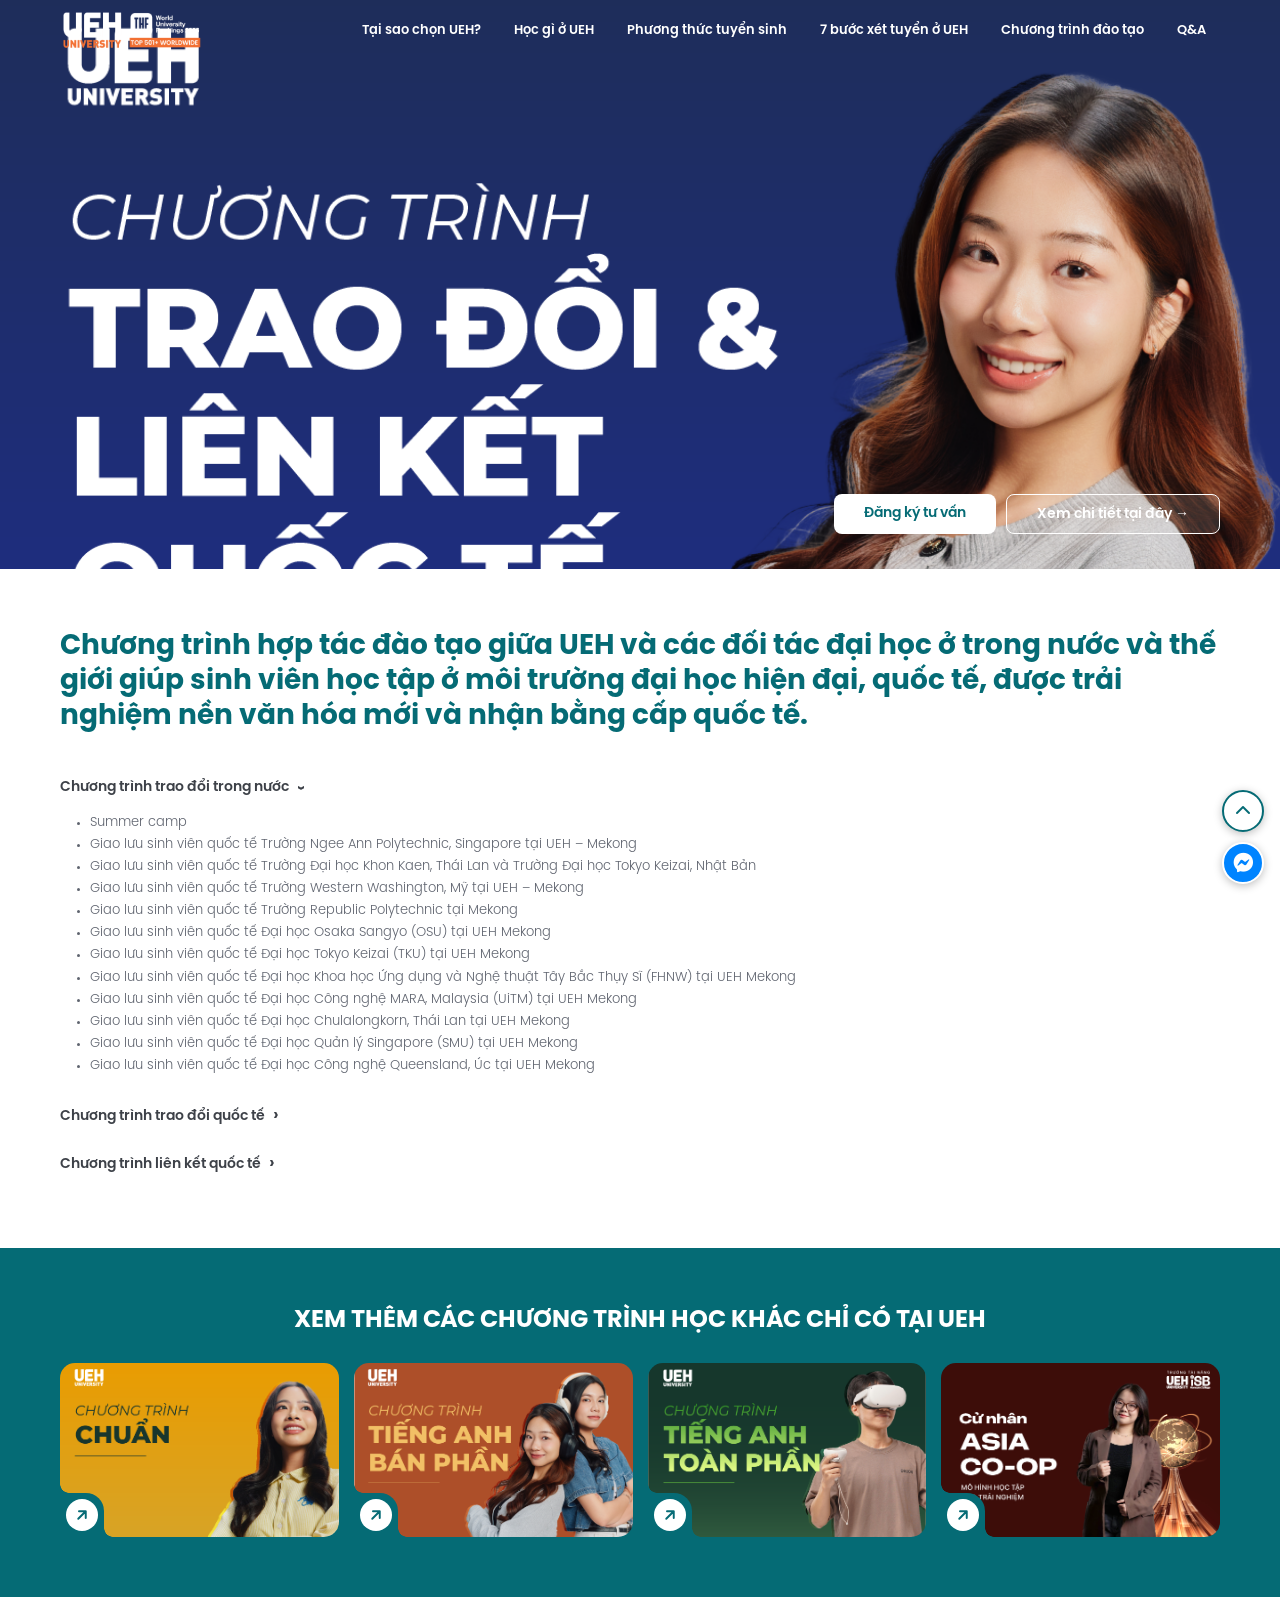
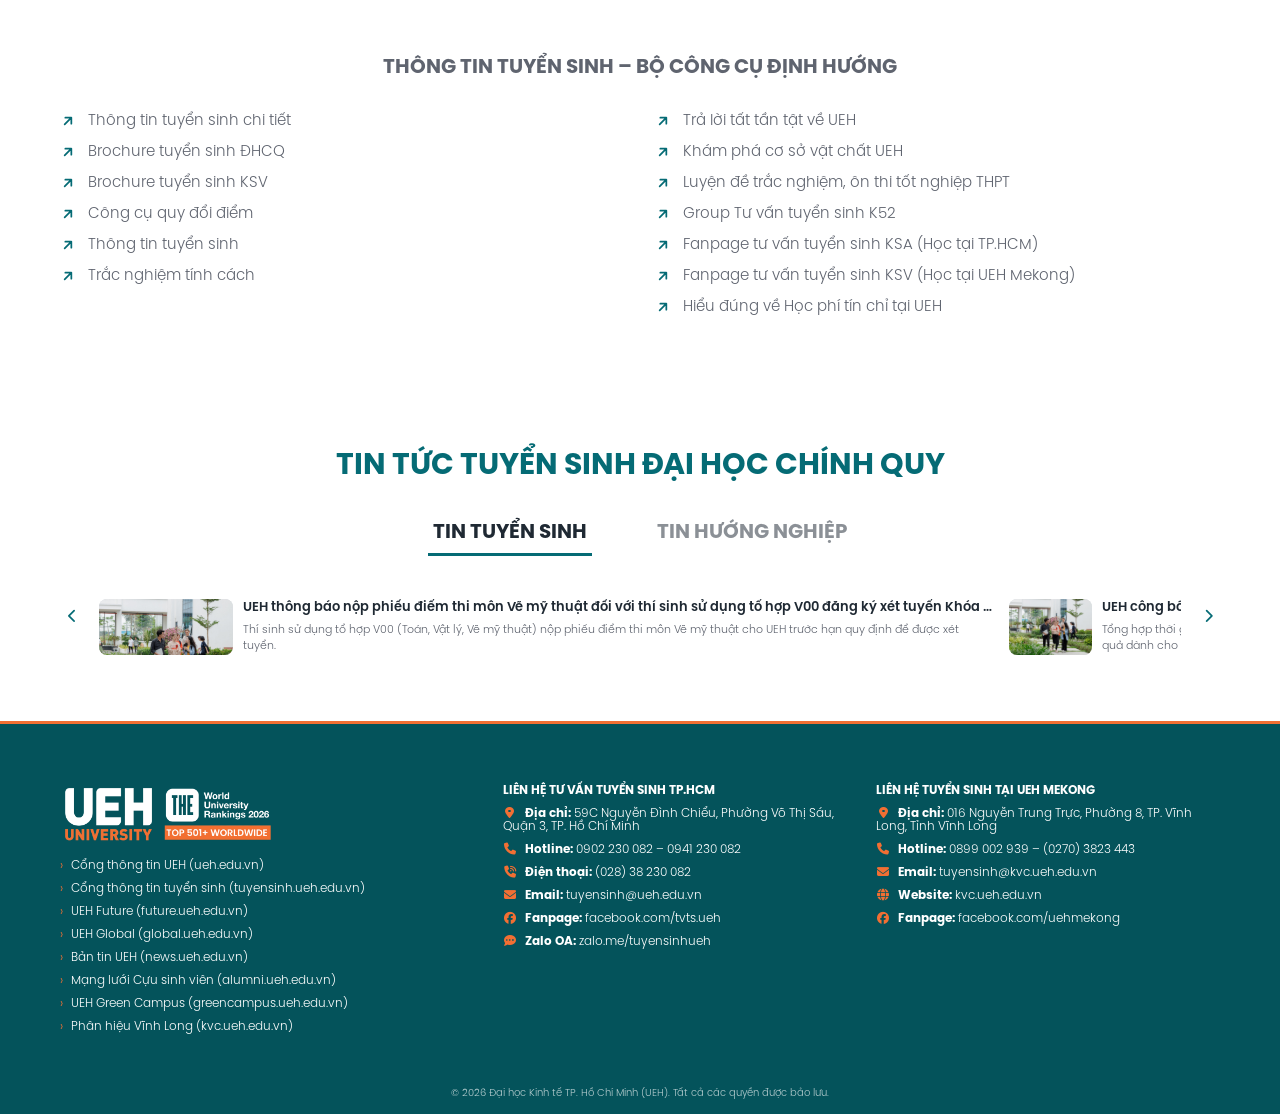
==== commit d0ab1da8: "Add fixes.css and update hero image source" ====
--- a/hoc-gi-o-ueh.html
+++ b/hoc-gi-o-ueh.html
@@ -9,6 +9,7 @@
   <link rel="stylesheet" href="css/root.css">
   <link rel="stylesheet" href="css/style.css">
   <link rel="stylesheet" href="css/inner.css">
+  <link rel="stylesheet" href="css/fixes.css">
 </head>
 
 <body id="top" class="page-inner ">
@@ -36,7 +37,7 @@
   <main>
     <!-- ============ HERO TRANG CON ============ -->
     <section class="page-hero">
-      <img src="img/hoc-gi-ueh-hero.jpg" alt="Chương trình Trao đổi và Liên kết quốc tế">
+      <img src="img/hoc-gi-ueh-8.png" alt="Chương trình Trao đổi và Liên kết quốc tế">
       <div class="page-hero__cta">
         <a class="btn btn--light" href="index.html#register">Đăng ký tư vấn</a>
         <a class="btn btn--outline" href="#">Xem chi tiết tại đây →</a>
--- a/css/inner.css
+++ b/css/inner.css
@@ -0,0 +1,65 @@
+/* INNER.CSS – bổ sung cho trang con (nạp SAU root.css và style.css, không sửa style cũ) */
+
+/* Navbar luôn xanh, không đổi màu khi cuộn (trang khai-pha-tuyen-ngon) */
+.page-solid-nav .site-header .nav{background:var(--color-secondary);box-shadow:0 2px 10px rgba(0,0,0,.2)}
+.page-solid-nav .site-header .nav ul a:hover{background:rgba(255,255,255,.18)}
+.page-solid-nav .page-main{padding-top:var(--nav-height)}
+
+/* Hero trang con: ảnh banner rộng, nút nằm góc dưới phải */
+.page-hero{position:relative;overflow:hidden;background:#2b3a8c}
+.page-hero img{width:100%;aspect-ratio:2.25/1;min-height:340px;object-fit:cover;object-position:left top}
+.page-hero__cta{position:absolute;right:var(--pad-x);bottom:var(--space-5);display:flex;flex-wrap:wrap;gap:var(--space-2)}
+.page-hero .btn--outline{background:rgba(255,255,255,.12)}
+.page-hero .btn--outline:hover{background:rgba(255,255,255,.28)}
+
+/* Tiêu đề & văn bản */
+.breadcrumb{padding-block:var(--space-4) 0;font-size:12px;font-weight:var(--font-weight-light)}
+.breadcrumb ol{display:flex;flex-wrap:wrap;gap:6px;list-style:none}
+.breadcrumb li+li::before{content:"›";margin-right:6px}
+.breadcrumb a:hover{color:var(--color-secondary);text-decoration:underline}
+.breadcrumb [aria-current]{color:var(--color-secondary)}
+.page-title{color:var(--color-secondary);text-align:center;text-transform:uppercase;font-size:clamp(24px,3.4vw,40px);font-weight:var(--font-weight-bold);line-height:1.2;margin:var(--space-3) 0 var(--space-4)}
+.page-lead{color:var(--color-secondary);font-size:clamp(20px,2.4vw,28px);font-weight:var(--font-weight-bold);line-height:1.25;margin-block:var(--spacing-large) var(--space-4)}
+.page-text h3{font-size:14px;font-weight:var(--font-weight-semibold);color:#3d4148;margin-bottom:var(--space-2)}
+.page-text p{font-size:14px;font-weight:var(--font-weight-light);line-height:1.65;text-align:justify;text-indent:var(--space-3);margin-bottom:var(--space-2)}
+.page-body{padding-bottom:var(--spacing-large)}
+
+/* Accordion (thẻ <details>, không cần JS) */
+.acc{border:0}
+.acc summary{display:flex;align-items:center;gap:8px;padding:var(--space-3) 0;cursor:pointer;list-style:none;font-size:14px;font-weight:var(--font-weight-semibold);color:#3d4148}
+.acc summary::-webkit-details-marker{display:none}
+.acc summary::after{content:"›";font-size:18px;line-height:1;transition:transform .2s}
+.acc summary:hover{color:var(--color-secondary)}
+.acc[open] summary::after{transform:rotate(90deg)}
+.acc__body{padding:0 0 var(--space-3);font-size:14px;font-weight:var(--font-weight-light)}
+.acc__body p{font-size:14px;text-indent:0}
+.acc__body ul{list-style:disc;padding-left:var(--space-4)}
+.acc__body li{font-size:13px;line-height:1.7;color:var(--color-text)}
+
+/* Khối xanh: các chương trình khác (nền xanh nên góc lõm cũng phải xanh) */
+.cta-teal{background:var(--color-secondary);color:#fff;padding-block:var(--spacing-large)}
+.cta-teal h2{text-align:center;text-transform:uppercase;font-size:clamp(18px,2.4vw,24px);margin-bottom:var(--space-4)}
+.cta-teal .hg-card{--hg-bg:var(--color-secondary)}
+.cta-teal .hg-card__btn{background:#fff;color:var(--color-secondary)}
+.cta-teal .hg-card__go:hover .hg-card__btn{background:var(--color-main);color:#fff}
+
+/* Khối xám: xem thêm khai phá (thẻ trắng trên nền xám) */
+.alt-steps{background:var(--color-bg-soft);padding-block:var(--spacing-large)}
+.alt-steps .title{margin-bottom:var(--spacing-vertical)}
+.alt-steps .step{background:#fff;--hg-bg:var(--color-bg-soft)}
+
+/* Bộ công cụ: tiêu đề xám */
+.tools{padding-block:var(--spacing-large)}
+.subtitle--gray{color:var(--color-text);margin-block:0 var(--spacing-vertical)}
+
+/* Footer trang con: viền cam, icon, mũi tên đầu dòng */
+.page-inner .footer{border-top:3px solid var(--color-main)}
+.page-inner .footer__links li::before{content:"›";margin-right:8px;color:var(--color-main)}
+.page-inner .footer i{margin-right:8px;color:var(--color-main);width:14px;text-align:center}
+
+/* Nút nổi: tròn, viền */
+.page-inner .fab{flex-direction:column;align-items:center}
+.page-inner .control-btn{width:42px;height:42px;border-radius:50%;display:grid;place-items:center;background:#fff;color:var(--color-secondary);border:2px solid var(--color-secondary);font-size:16px;box-shadow:0 2px 8px rgba(0,0,0,.25)}
+.page-inner .control-btn--chat{background:#0084ff;border-color:#fff;color:#fff;font-size:20px}
+
+@media(max-width:576px){.page-hero__cta{position:static;padding:var(--space-3) var(--pad-x);background:var(--color-secondary)}}
--- a/css/fixes.css
+++ b/css/fixes.css
@@ -0,0 +1,30 @@
+/* FIXES.CSS – nạp SAU style.css (và inner.css nếu có). Không cần sửa style.css cũ. */
+
+/* 1. Icon ↗ dạng SVG thật cho danh sách liên kết (thay ký tự "↗" bị thô) */
+.links a::before{
+  content:"";font-size:0;
+  width:16px;height:16px;top:.3em;
+  background:var(--color-secondary);
+  -webkit-mask:url("data:image/svg+xml,%3Csvg xmlns='http://www.w3.org/2000/svg' viewBox='0 0 24 24' fill='none' stroke='black' stroke-width='2.6' stroke-linecap='round' stroke-linejoin='round'%3E%3Cpath d='M7 17 17 7M8 7h9v9'/%3E%3C/svg%3E") center/contain no-repeat;
+          mask:url("data:image/svg+xml,%3Csvg xmlns='http://www.w3.org/2000/svg' viewBox='0 0 24 24' fill='none' stroke='black' stroke-width='2.6' stroke-linecap='round' stroke-linejoin='round'%3E%3Cpath d='M7 17 17 7M8 7h9v9'/%3E%3C/svg%3E") center/contain no-repeat;
+  transition:transform .2s,background .2s;
+}
+.links a:hover::before{background:var(--color-main);transform:translate(2px,-2px)}
+
+/* 2. Responsive khối "Đồng hành tin cậy" và "Rộng mở kết nối" */
+@media(max-width:992px){
+  .career__side,.career__side--left,.career__side--start{width:100%;justify-self:stretch}
+  .career__side>.pill--dark:last-child{margin-left:0}
+  .career__mid img{flex:0 0 min(46%,320px);max-width:none}
+}
+@media(max-width:768px){
+  .partner-sec{min-height:0}
+  .subtitle br{display:none}
+  .career__mid{flex-direction:column;gap:var(--space-3)}
+  .career__mid img{flex:none;width:100%;aspect-ratio:16/9}
+  /* hai số liệu nằm ngang, thanh dọc nằm giữa */
+  .facts{flex-direction:row;justify-content:stretch;padding-left:0;gap:0}
+  .facts>div{flex:1;padding:var(--space-1) var(--space-2)}
+  .facts>div+div{border-left:1px solid currentColor}
+  .facts::before{display:none}
+}
